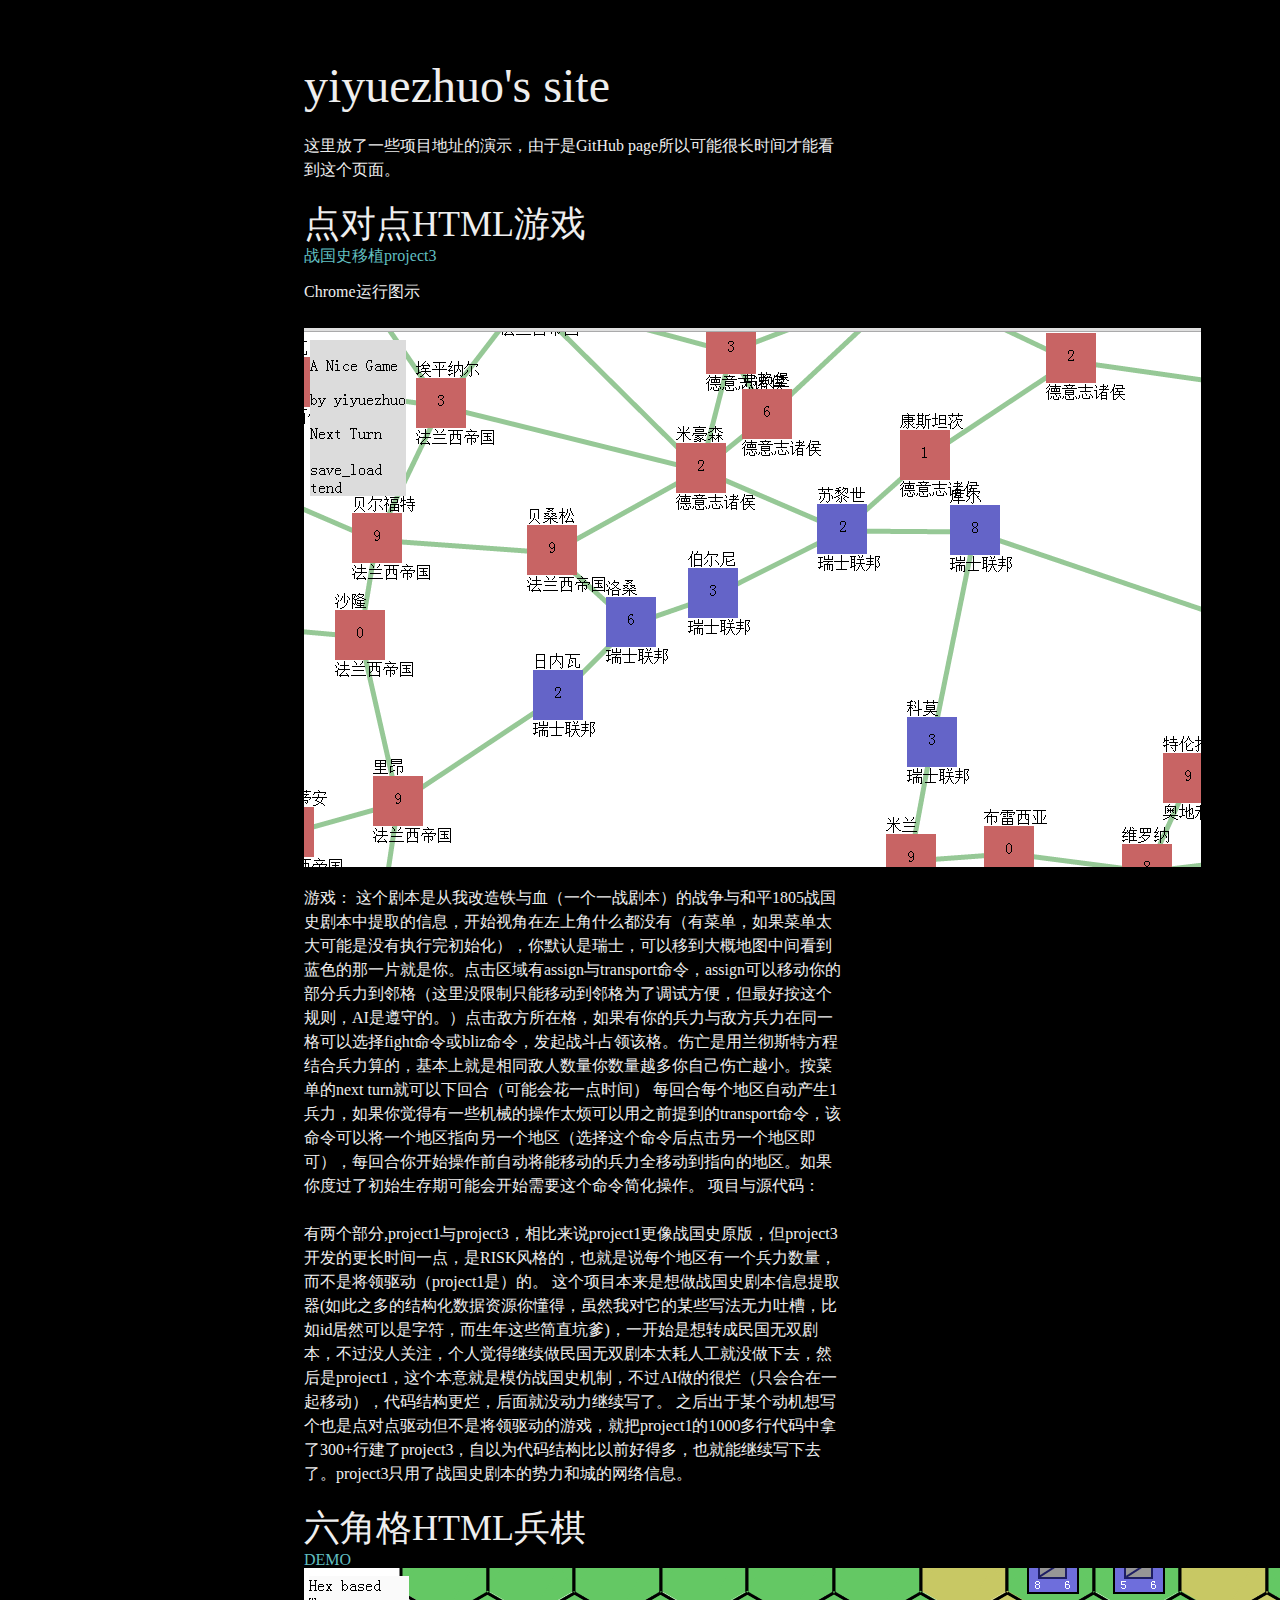
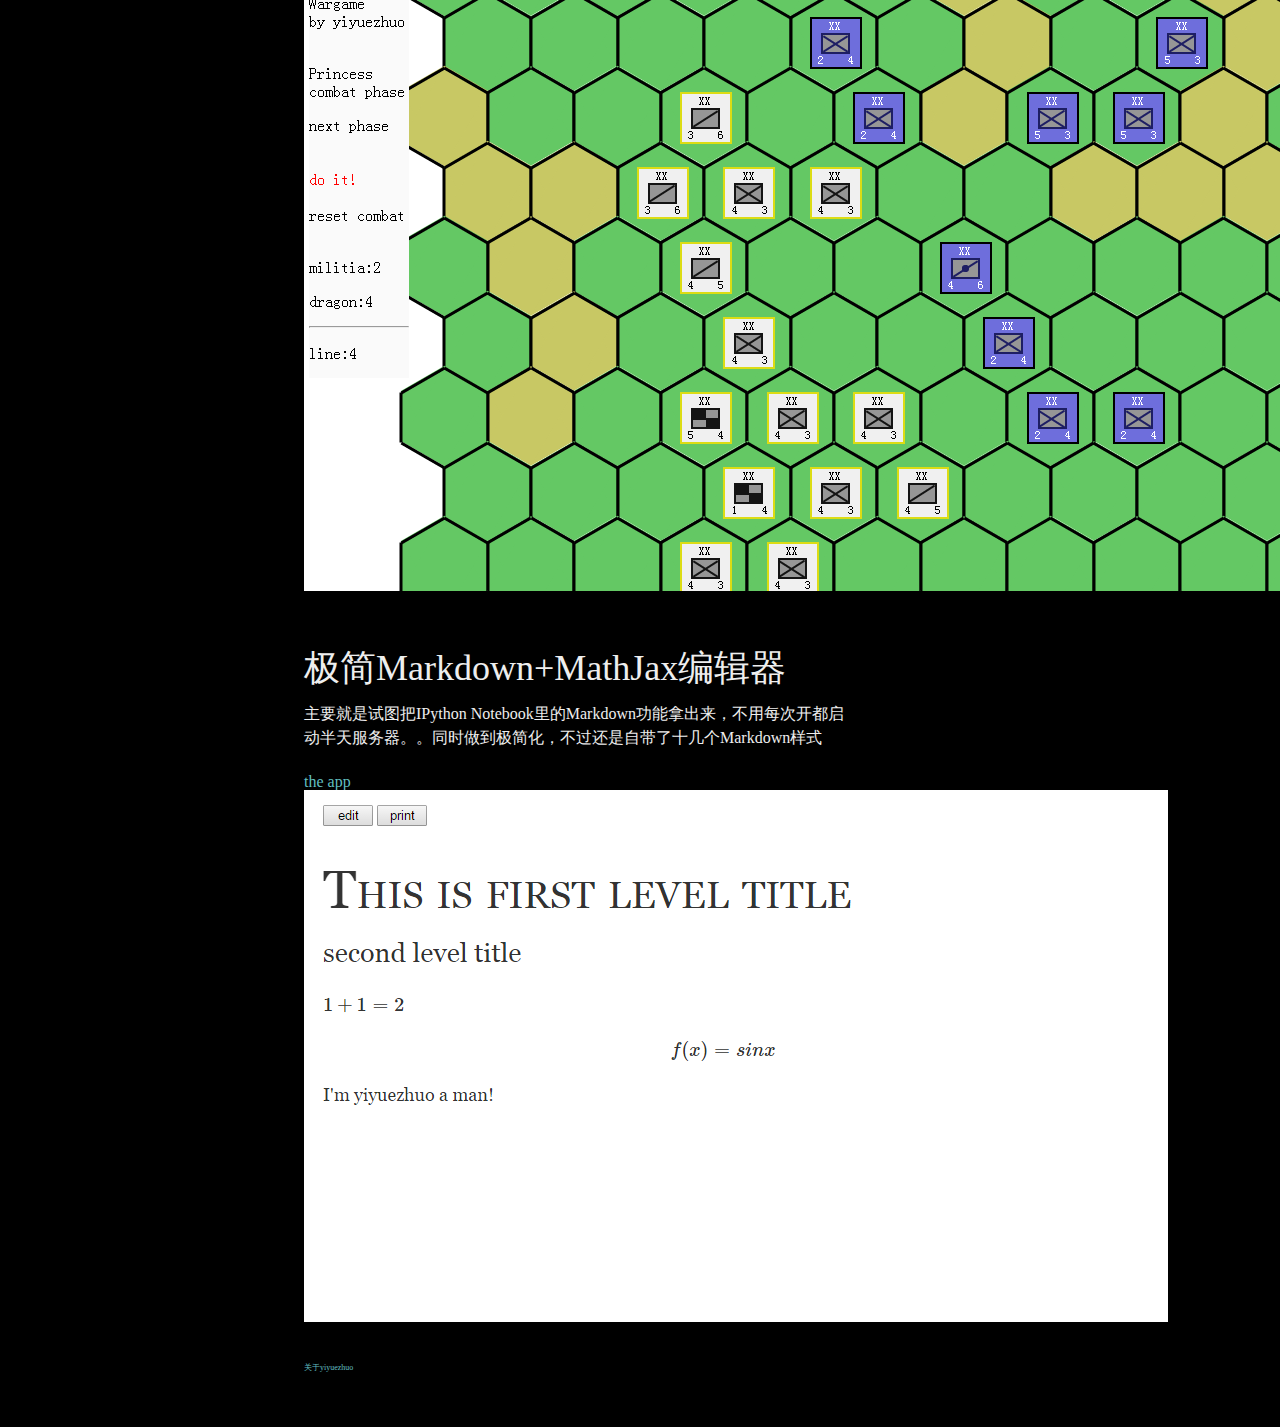
==== index.html @ 839149b2 "try rebuild" ====
<!DOCTYPE HTML>
<html>
<head>
<meta http-equiv="Content-Type" content="text/html;charset=UTF-8"></head>
<link type="text/css" rel="stylesheet" href="static/test.css">
<body>
<h1> yiyuezhuo's site </h1>

<p> 这里放了一些项目地址的演示，由于是GitHub page所以可能很长时间才能看到这个页面。 </p>
<h2>点对点HTML游戏</h2>
<a href="games/sengokushi/project3/laucher.html"> 战国史移植project3 </a>
<p>Chrome运行图示</p>
<img src="static/p1.png">
<p>
游戏：
这个剧本是从我改造铁与血（一个一战剧本）的战争与和平1805战国史剧本中提取的信息，开始视角在左上角什么都没有（有菜单，如果菜单太大可能是没有执行完初始化），你默认是瑞士，可以移到大概地图中间看到蓝色的那一片就是你。点击区域有assign与transport命令，assign可以移动你的部分兵力到邻格（这里没限制只能移动到邻格为了调试方便，但最好按这个规则，AI是遵守的。）点击敌方所在格，如果有你的兵力与敌方兵力在同一格可以选择fight命令或bliz命令，发起战斗占领该格。伤亡是用兰彻斯特方程结合兵力算的，基本上就是相同敌人数量你数量越多你自己伤亡越小。按菜单的next turn就可以下回合（可能会花一点时间）
每回合每个地区自动产生1兵力，如果你觉得有一些机械的操作太烦可以用之前提到的transport命令，该命令可以将一个地区指向另一个地区（选择这个命令后点击另一个地区即可），每回合你开始操作前自动将能移动的兵力全移动到指向的地区。如果你度过了初始生存期可能会开始需要这个命令简化操作。
项目与源代码：
</p>
<p>
有两个部分,project1与project3，相比来说project1更像战国史原版，但project3开发的更长时间一点，是RISK风格的，也就是说每个地区有一个兵力数量，而不是将领驱动（project1是）的。
这个项目本来是想做战国史剧本信息提取器(如此之多的结构化数据资源你懂得，虽然我对它的某些写法无力吐槽，比如id居然可以是字符，而生年这些简直坑爹)，一开始是想转成民国无双剧本，不过没人关注，个人觉得继续做民国无双剧本太耗人工就没做下去，然后是project1，这个本意就是模仿战国史机制，不过AI做的很烂（只会合在一起移动），代码结构更烂，后面就没动力继续写了。
之后出于某个动机想写个也是点对点驱动但不是将领驱动的游戏，就把project1的1000多行代码中拿了300+行建了project3，自以为代码结构比以前好得多，也就能继续写下去了。project3只用了战国史剧本的势力和城的网络信息。

</p>
<h2>六角格HTML兵棋</h2>
<a href="games/project4/index.html">DEMO</a><br>
<img src="static/preview.png"><br><br><br>
<h2> 极简Markdown+MathJax编辑器 </h2>
<p>主要就是试图把IPython Notebook里的Markdown功能拿出来，不用每次开都启动半天服务器。。同时做到极简化，不过还是自带了十几个Markdown样式</p>
<a href="app/mini_markdown/index.html">the app</a><br>
<img src="static/p4.png"><br><br><br>
<!-- <p style="font-size:50%">奇怪GitHub page没有更新吗</p> -->
<a href="blog/index.html" style="font-size:50%">关于yiyuezhuo</a>
<p></p>

</body>
</html>
---- static/test.css ----
body{
    background: #000;
    font-family: Georgia, Palatino, serif;
    color: #EEE;
    line-height: 1;
    padding: 30px;
    margin:auto;
    max-width:42em;
}
h1, h2, h3, h4 {
    font-weight: 400;
}
h1, h2, h3, h4, h5, p {
    margin-bottom: 24px;
    padding: 0;
}
h1 {
    font-size: 48px;
}
h2 {
    font-size: 36px;
    margin: 24px 0 6px;
}
h3 {
    font-size: 24px;
}
h4 {
    font-size: 21px;
}
h5 {
    font-size: 18px;
}
a {
    color: #61BFC1;
    margin: 0;
    padding: 0;
    text-decoration: none;
    vertical-align: baseline;
}
a:hover {
    text-decoration: underline;
}
a:visited {
    color: #466B6C;
}
ul, ol {
    padding: 0;
    margin: 0;
}
li {
    line-height: 24px;
}
li ul, li ul {
    margin-left: 24px;
}
p, ul, ol {
    font-size: 16px;
    line-height: 24px;
    max-width: 540px;
}
pre {
    padding: 0px 24px;
    max-width: 800px;
    white-space: pre-wrap;
}
code {
    font-family: Consolas, Monaco, Andale Mono, monospace;
    line-height: 1.5;
    font-size: 13px;
}
aside {
    display: block;
    float: right;
    width: 390px;
}
blockquote {
    border-left:.5em solid #eee;
    padding: 0 2em;
    margin-left:0;
    max-width: 476px;
}
blockquote  cite {
    font-size:14px;
    line-height:20px;
    color:#bfbfbf;
}
blockquote cite:before {
    content: '\2014 \00A0';
}

blockquote p {  
    color: #666;
    max-width: 460px;
}
hr {
    width: 540px;
    text-align: left;
    margin: 0 auto 0 0;
    color: #999;
}

/* Code below this line is copyright Twitter Inc. */

button,
input,
select,
textarea {
  font-size: 100%;
  margin: 0;
  vertical-align: baseline;
  *vertical-align: middle;
}
button, input {
  line-height: normal;
  *overflow: visible;
}
button::-moz-focus-inner, input::-moz-focus-inner {
  border: 0;
  padding: 0;
}
button,
input[type="button"],
input[type="reset"],
input[type="submit"] {
  cursor: pointer;
  -webkit-appearance: button;
}
input[type=checkbox], input[type=radio] {
  cursor: pointer;
}
/* override default chrome & firefox settings */
input:not([type="image"]), textarea {
  -webkit-box-sizing: content-box;
  -moz-box-sizing: content-box;
  box-sizing: content-box;
}

input[type="search"] {
  -webkit-appearance: textfield;
  -webkit-box-sizing: content-box;
  -moz-box-sizing: content-box;
  box-sizing: content-box;
}
input[type="search"]::-webkit-search-decoration {
  -webkit-appearance: none;
}
label,
input,
select,
textarea {
  font-family: "Helvetica Neue", Helvetica, Arial, sans-serif;
  font-size: 13px;
  font-weight: normal;
  line-height: normal;
  margin-bottom: 18px;
}
input[type=checkbox], input[type=radio] {
  cursor: pointer;
  margin-bottom: 0;
}
input[type=text],
input[type=password],
textarea,
select {
  display: inline-block;
  width: 210px;
  padding: 4px;
  font-size: 13px;
  font-weight: normal;
  line-height: 18px;
  height: 18px;
  color: #808080;
  border: 1px solid #ccc;
  -webkit-border-radius: 3px;
  -moz-border-radius: 3px;
  border-radius: 3px;
}
select, input[type=file] {
  height: 27px;
  line-height: 27px;
}
textarea {
  height: auto;
}

/* grey out placeholders */
:-moz-placeholder {
  color: #bfbfbf;
}
::-webkit-input-placeholder {
  color: #bfbfbf;
}

input[type=text],
input[type=password],
select,
textarea {
  -webkit-transition: border linear 0.2s, box-shadow linear 0.2s;
  -moz-transition: border linear 0.2s, box-shadow linear 0.2s;
  transition: border linear 0.2s, box-shadow linear 0.2s;
  -webkit-box-shadow: inset 0 1px 3px rgba(0, 0, 0, 0.1);
  -moz-box-shadow: inset 0 1px 3px rgba(0, 0, 0, 0.1);
  box-shadow: inset 0 1px 3px rgba(0, 0, 0, 0.1);
}
input[type=text]:focus, input[type=password]:focus, textarea:focus {
  outline: none;
  border-color: rgba(82, 168, 236, 0.8);
  -webkit-box-shadow: inset 0 1px 3px rgba(0, 0, 0, 0.1), 0 0 8px rgba(82, 168, 236, 0.6);
  -moz-box-shadow: inset 0 1px 3px rgba(0, 0, 0, 0.1), 0 0 8px rgba(82, 168, 236, 0.6);
  box-shadow: inset 0 1px 3px rgba(0, 0, 0, 0.1), 0 0 8px rgba(82, 168, 236, 0.6);
}

/* buttons */
button {
  display: inline-block;
  padding: 4px 14px;
  font-family: "Helvetica Neue", Helvetica, Arial, sans-serif;
  font-size: 13px;
  line-height: 18px;
  -webkit-border-radius: 4px;
  -moz-border-radius: 4px;
  border-radius: 4px;
  -webkit-box-shadow: inset 0 1px 0 rgba(255, 255, 255, 0.2), 0 1px 2px rgba(0, 0, 0, 0.05);
  -moz-box-shadow: inset 0 1px 0 rgba(255, 255, 255, 0.2), 0 1px 2px rgba(0, 0, 0, 0.05);
  box-shadow: inset 0 1px 0 rgba(255, 255, 255, 0.2), 0 1px 2px rgba(0, 0, 0, 0.05);
  background-color: #0064cd;
  background-repeat: repeat-x;
  background-image: -khtml-gradient(linear, left top, left bottom, from(#049cdb), to(#0064cd));
  background-image: -moz-linear-gradient(top, #049cdb, #0064cd);
  background-image: -ms-linear-gradient(top, #049cdb, #0064cd);
  background-image: -webkit-gradient(linear, left top, left bottom, color-stop(0%, #049cdb), color-stop(100%, #0064cd));
  background-image: -webkit-linear-gradient(top, #049cdb, #0064cd);
  background-image: -o-linear-gradient(top, #049cdb, #0064cd);
  background-image: linear-gradient(top, #049cdb, #0064cd);
  color: #fff;
  text-shadow: 0 -1px 0 rgba(0, 0, 0, 0.25);
  border: 1px solid #004b9a;
  border-bottom-color: #003f81;
  -webkit-transition: 0.1s linear all;
  -moz-transition: 0.1s linear all;
  transition: 0.1s linear all;
  border-color: #0064cd #0064cd #003f81;
  border-color: rgba(0, 0, 0, 0.1) rgba(0, 0, 0, 0.1) rgba(0, 0, 0, 0.25);
}
button:hover {
  color: #fff;
  background-position: 0 -15px;
  text-decoration: none;
}
button:active {
  -webkit-box-shadow: inset 0 3px 7px rgba(0, 0, 0, 0.15), 0 1px 2px rgba(0, 0, 0, 0.05);
  -moz-box-shadow: inset 0 3px 7px rgba(0, 0, 0, 0.15), 0 1px 2px rgba(0, 0, 0, 0.05);
  box-shadow: inset 0 3px 7px rgba(0, 0, 0, 0.15), 0 1px 2px rgba(0, 0, 0, 0.05);
}
button::-moz-focus-inner {
  padding: 0;
  border: 0;
}
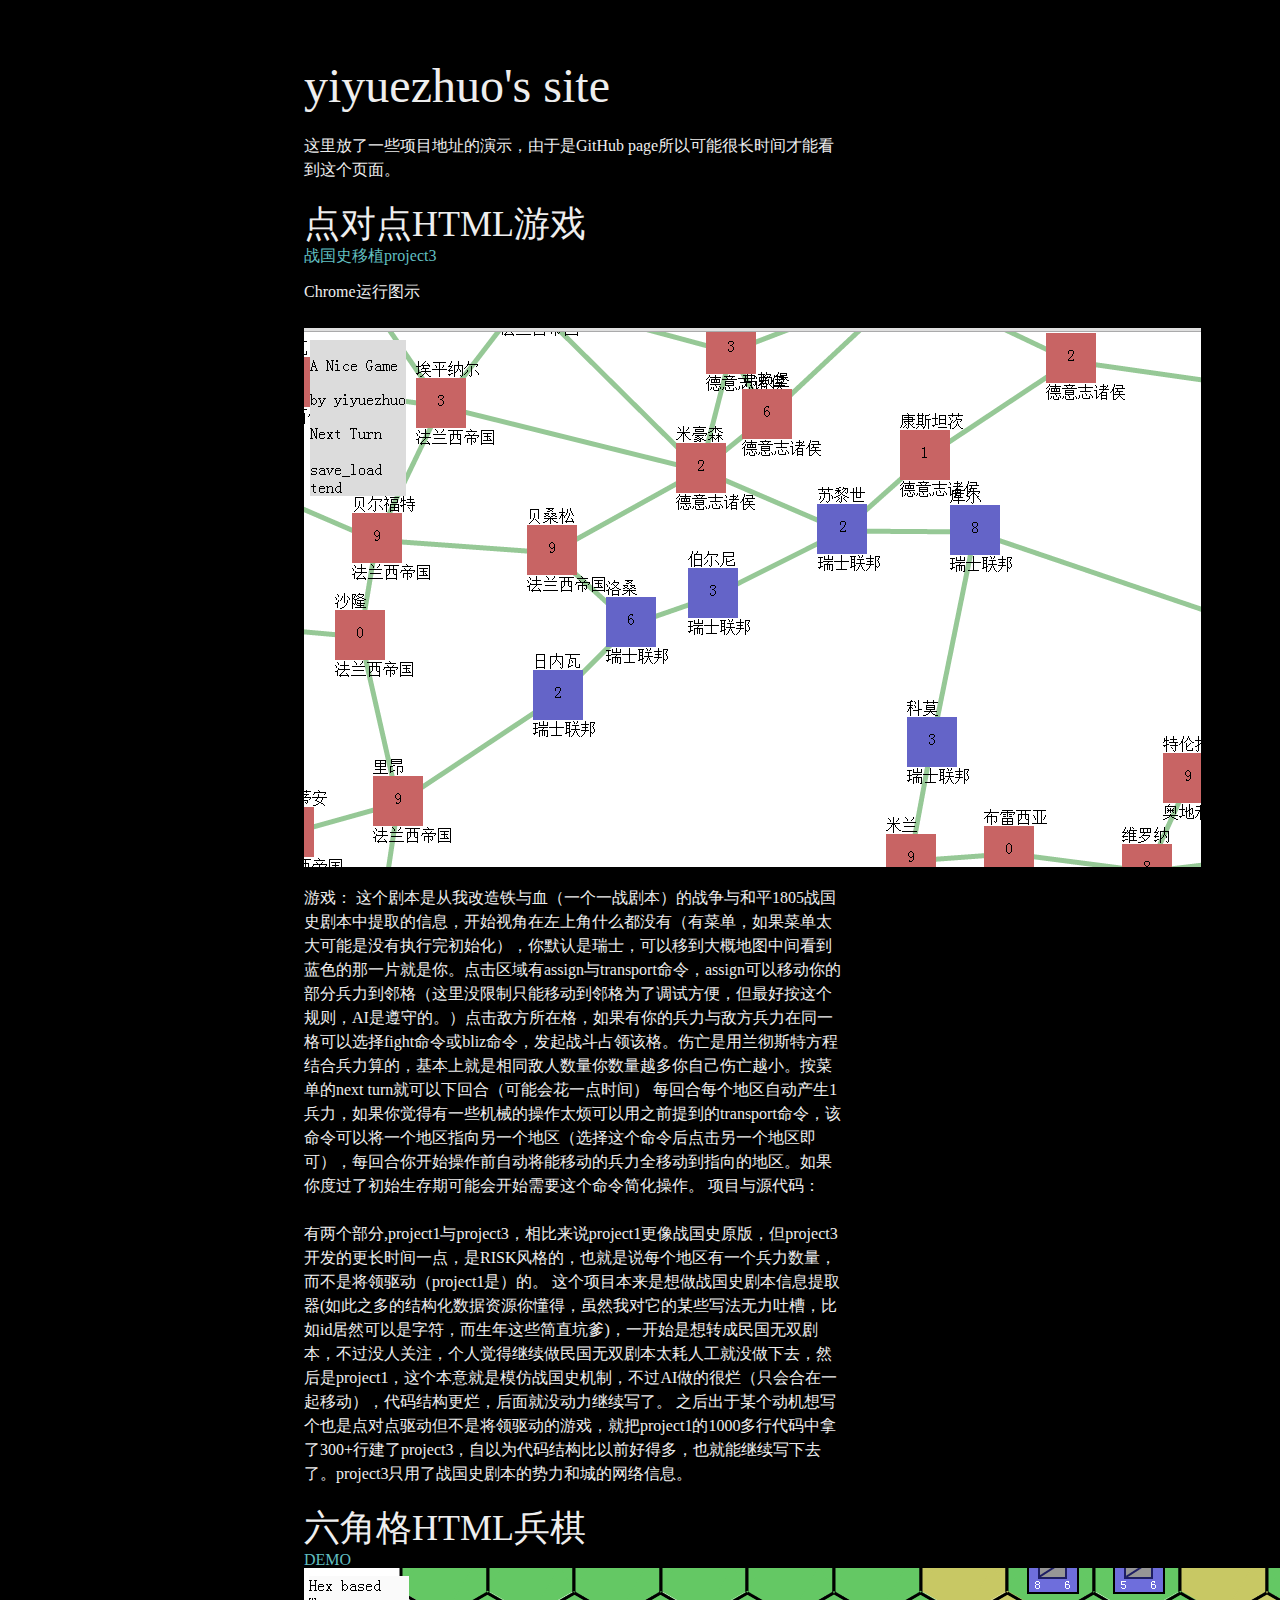
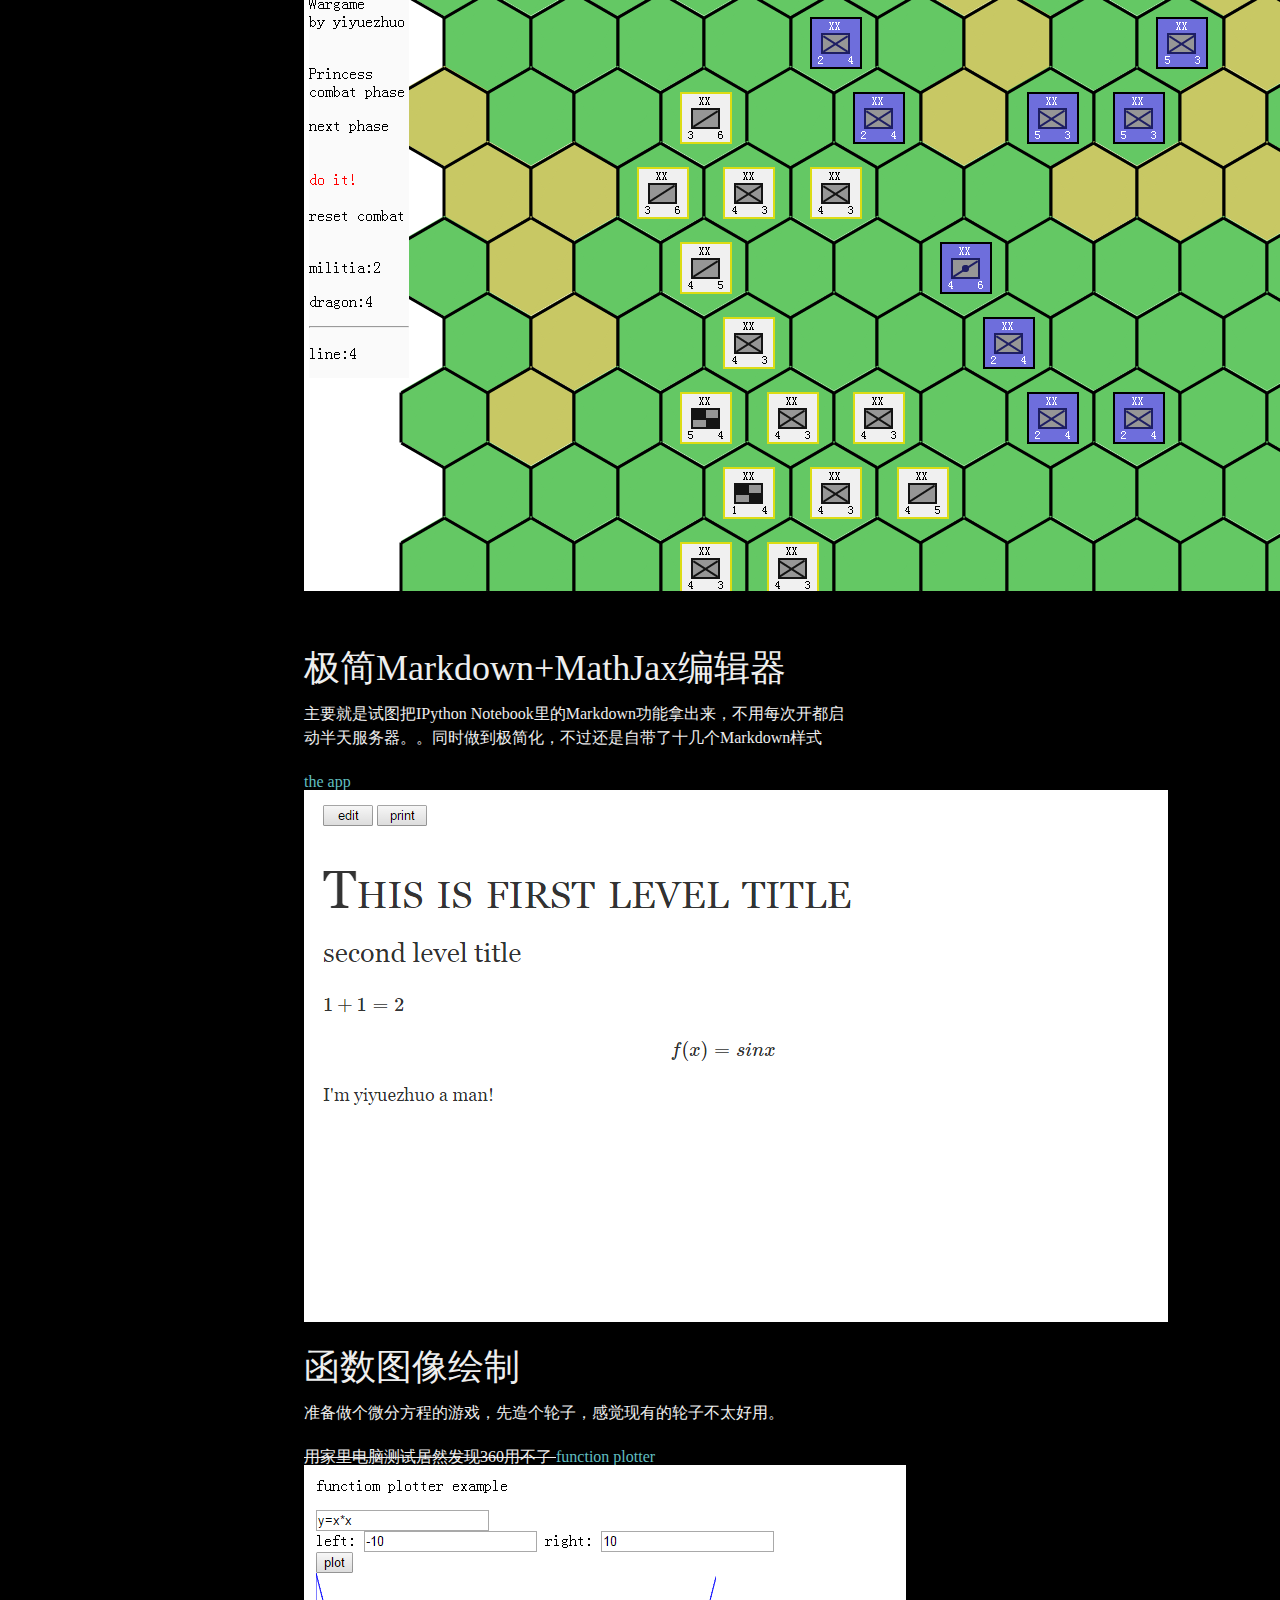
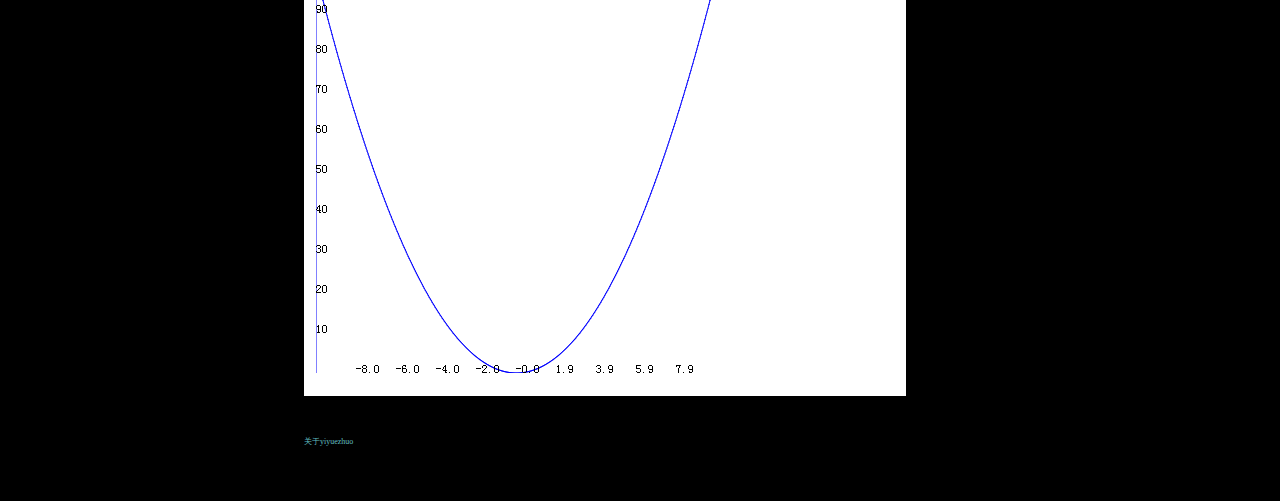
==== commit c041ee20: "add function plotter" ====
--- a/index.html
+++ b/index.html
@@ -29,7 +29,12 @@
 <h2> 极简Markdown+MathJax编辑器 </h2>
 <p>主要就是试图把IPython Notebook里的Markdown功能拿出来，不用每次开都启动半天服务器。。同时做到极简化，不过还是自带了十几个Markdown样式</p>
 <a href="app/mini_markdown/index.html">the app</a><br>
-<img src="static/p4.png"><br><br><br>
+<img src="static/p4.png"><br>
+<h2> 函数图像绘制</h2>
+<p>准备做个微分方程的游戏，先造个轮子，感觉现有的轮子不太好用。</p>
+<del> 用家里电脑测试居然发现360用不了 </del>
+<a href="app/function_plot/test.html">function plotter</a><br>
+<img src="static/p5.png"><br><br><br>
 <!-- <p style="font-size:50%">奇怪GitHub page没有更新吗</p> -->
 <a href="blog/index.html" style="font-size:50%">关于yiyuezhuo</a>
 <p></p>
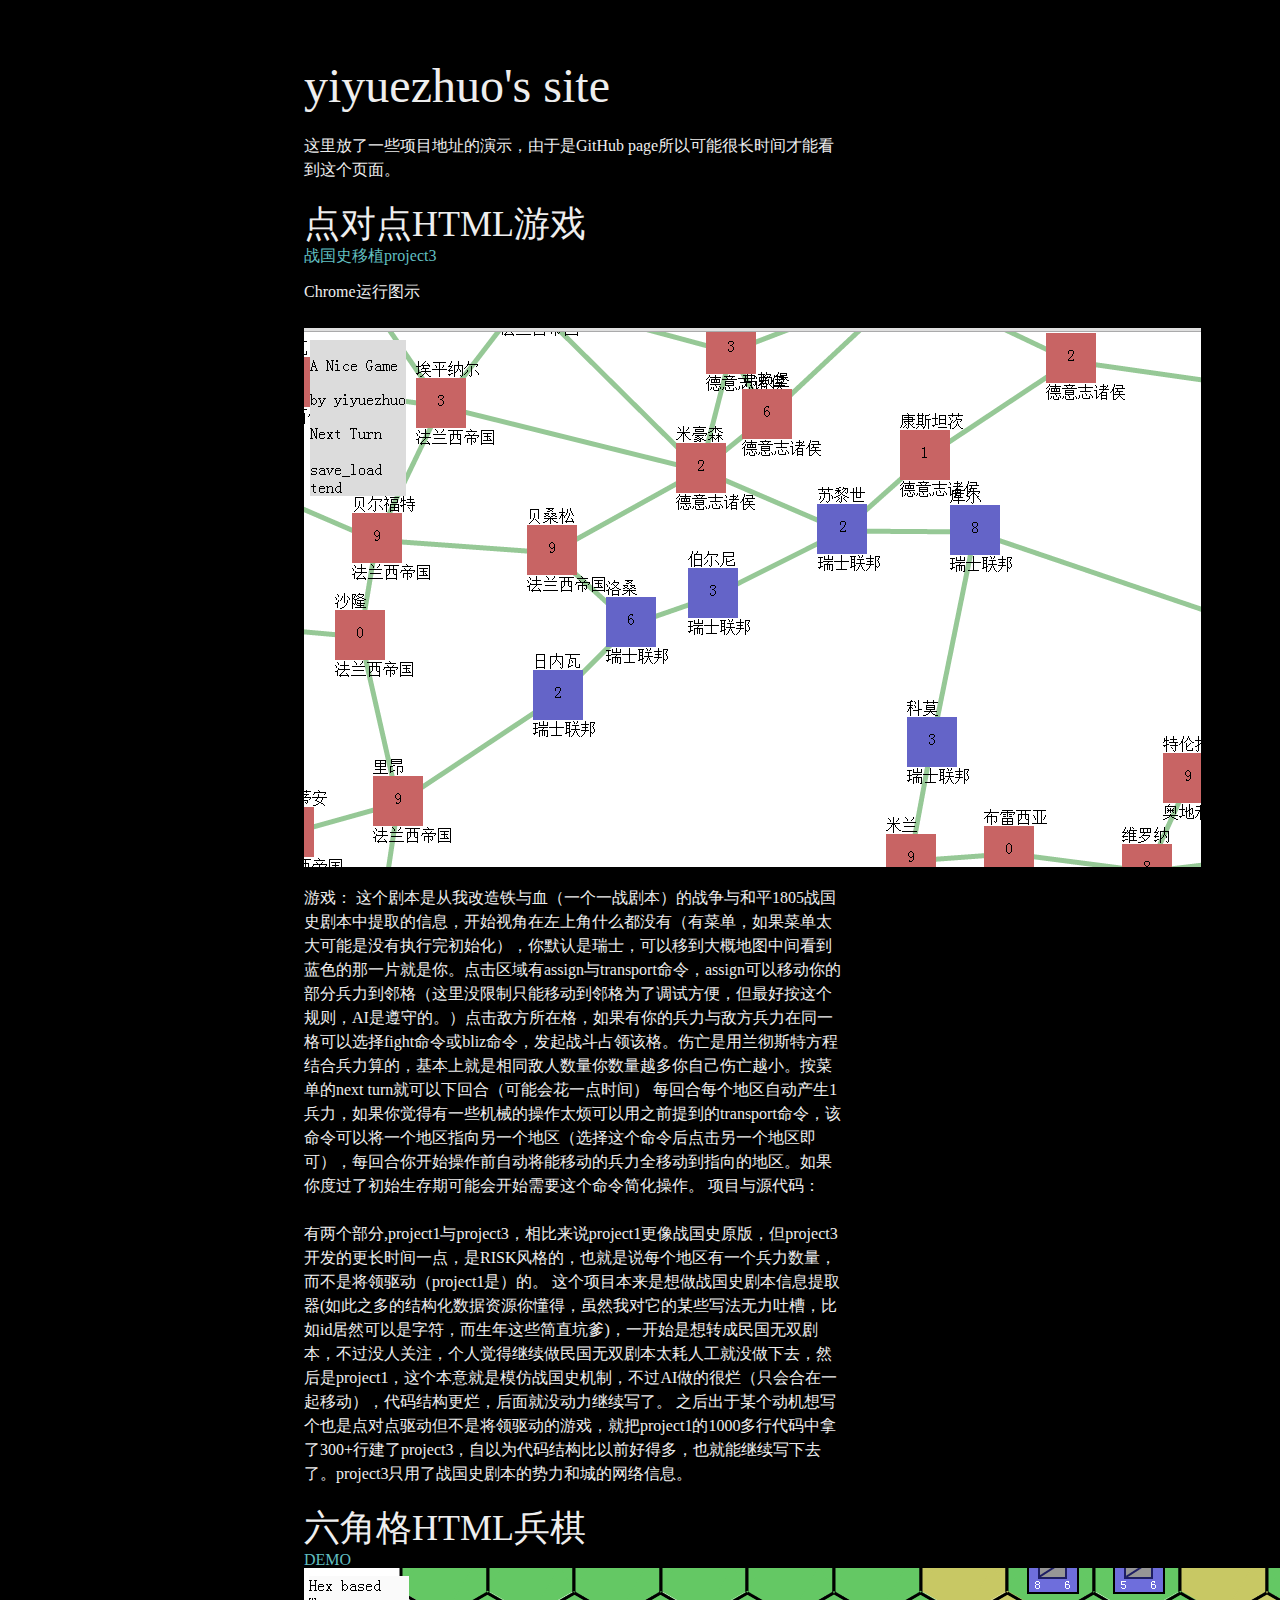
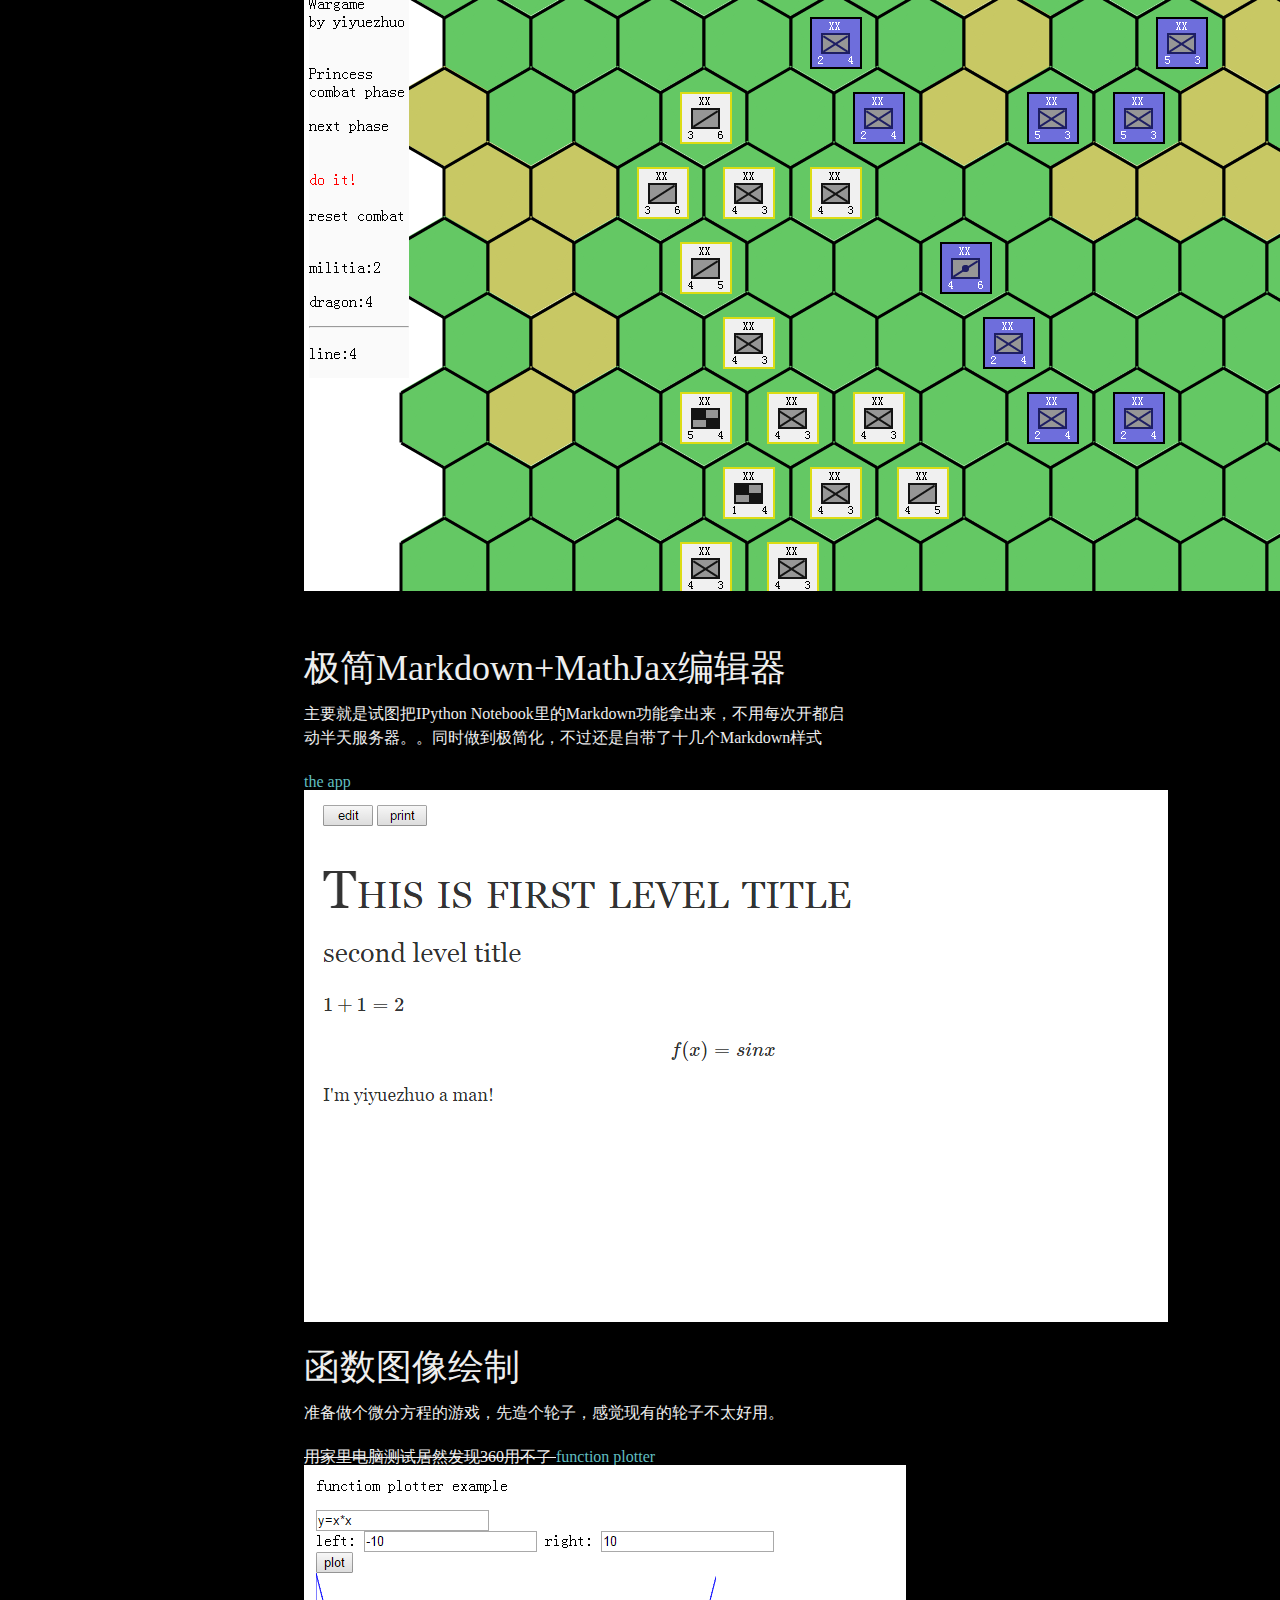
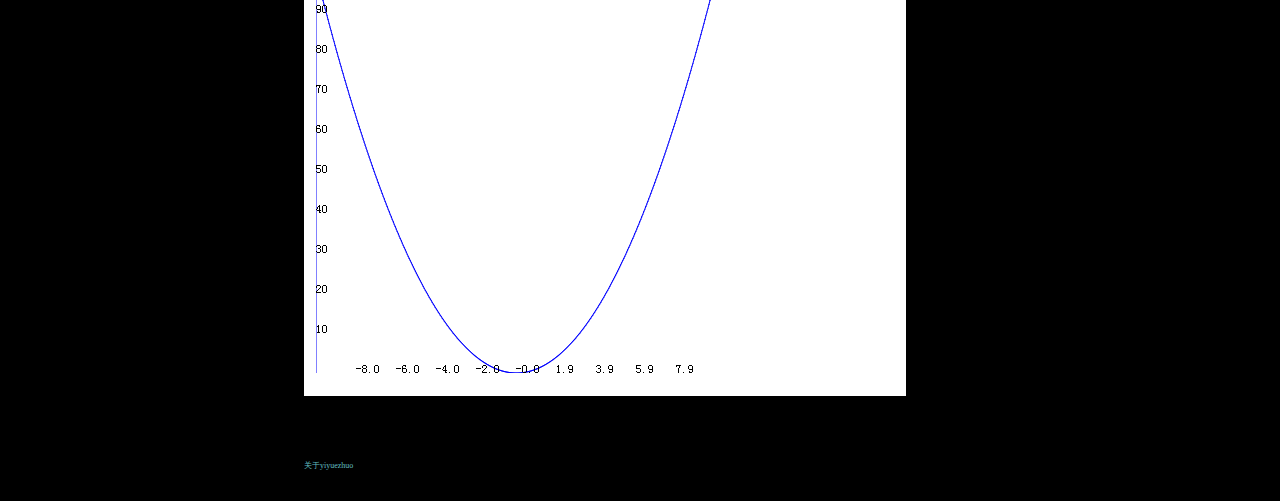
==== commit c82e60f8: "remove cache and reset css" ====
--- a/index.html
+++ b/index.html
@@ -4,6 +4,7 @@
 <meta http-equiv="Content-Type" content="text/html;charset=UTF-8"></head>
 <link type="text/css" rel="stylesheet" href="static/test.css">
 <body>
+<div id="content">
 <h1> yiyuezhuo's site </h1>
 
 <p> 这里放了一些项目地址的演示，由于是GitHub page所以可能很长时间才能看到这个页面。 </p>
@@ -36,8 +37,10 @@
 <a href="app/function_plot/test.html">function plotter</a><br>
 <img src="static/p5.png"><br><br><br>
 <!-- <p style="font-size:50%">奇怪GitHub page没有更新吗</p> -->
+<p></p>
+</div>
+<div id="footer">
 <a href="blog/index.html" style="font-size:50%">关于yiyuezhuo</a>
-<p></p>
-
+</div>
 </body>
 </html>
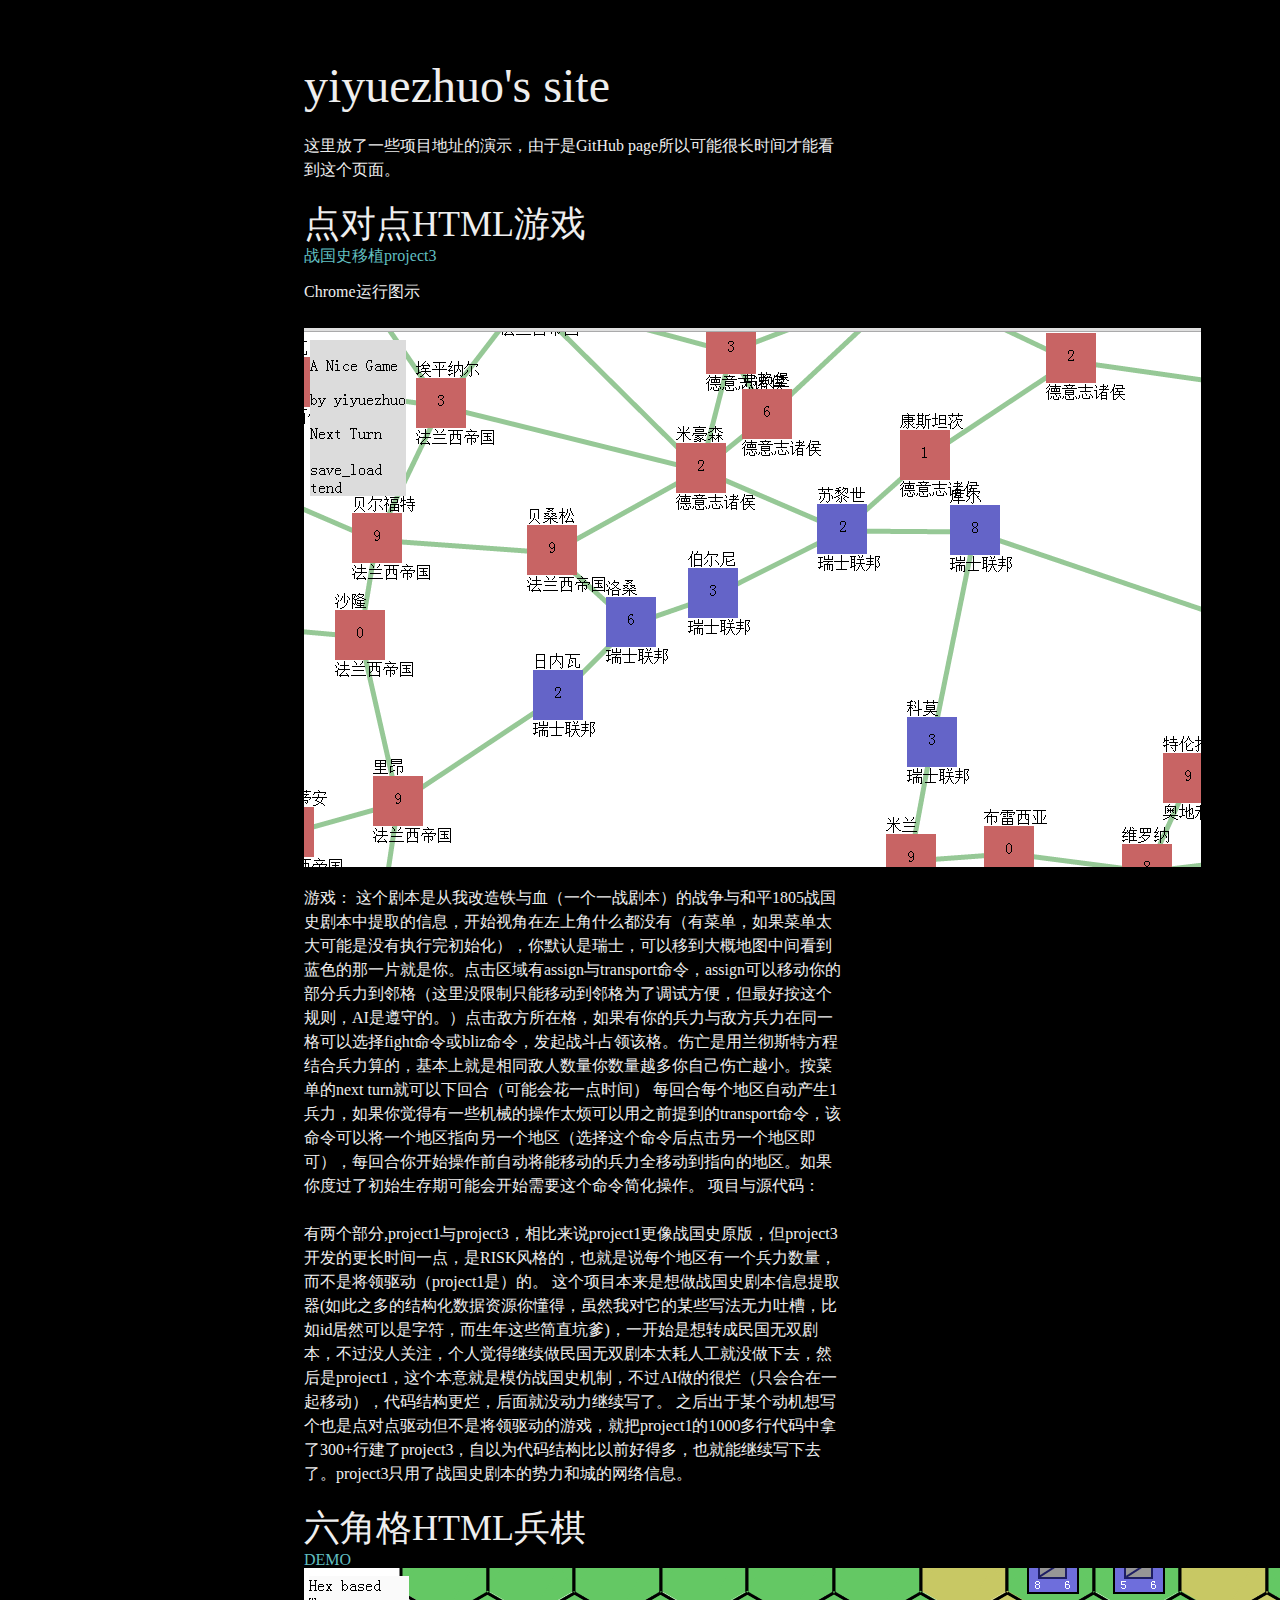
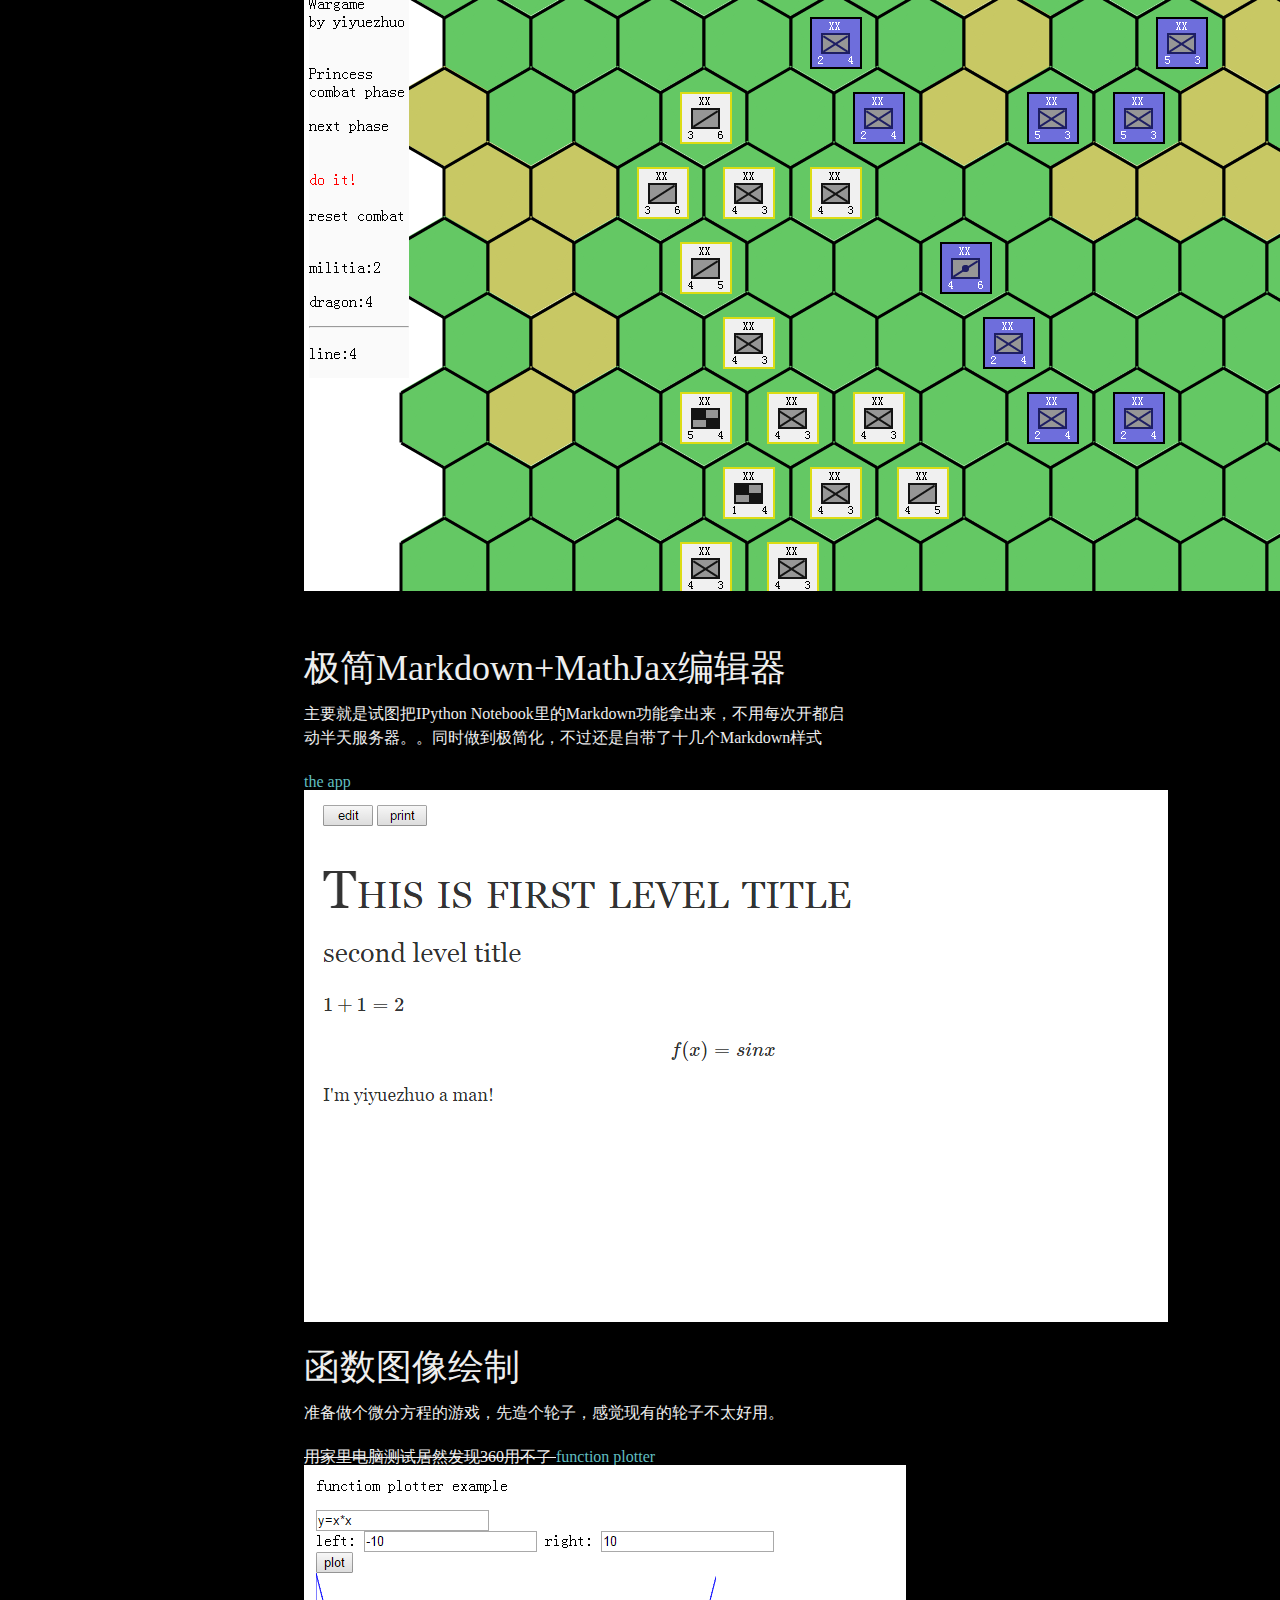
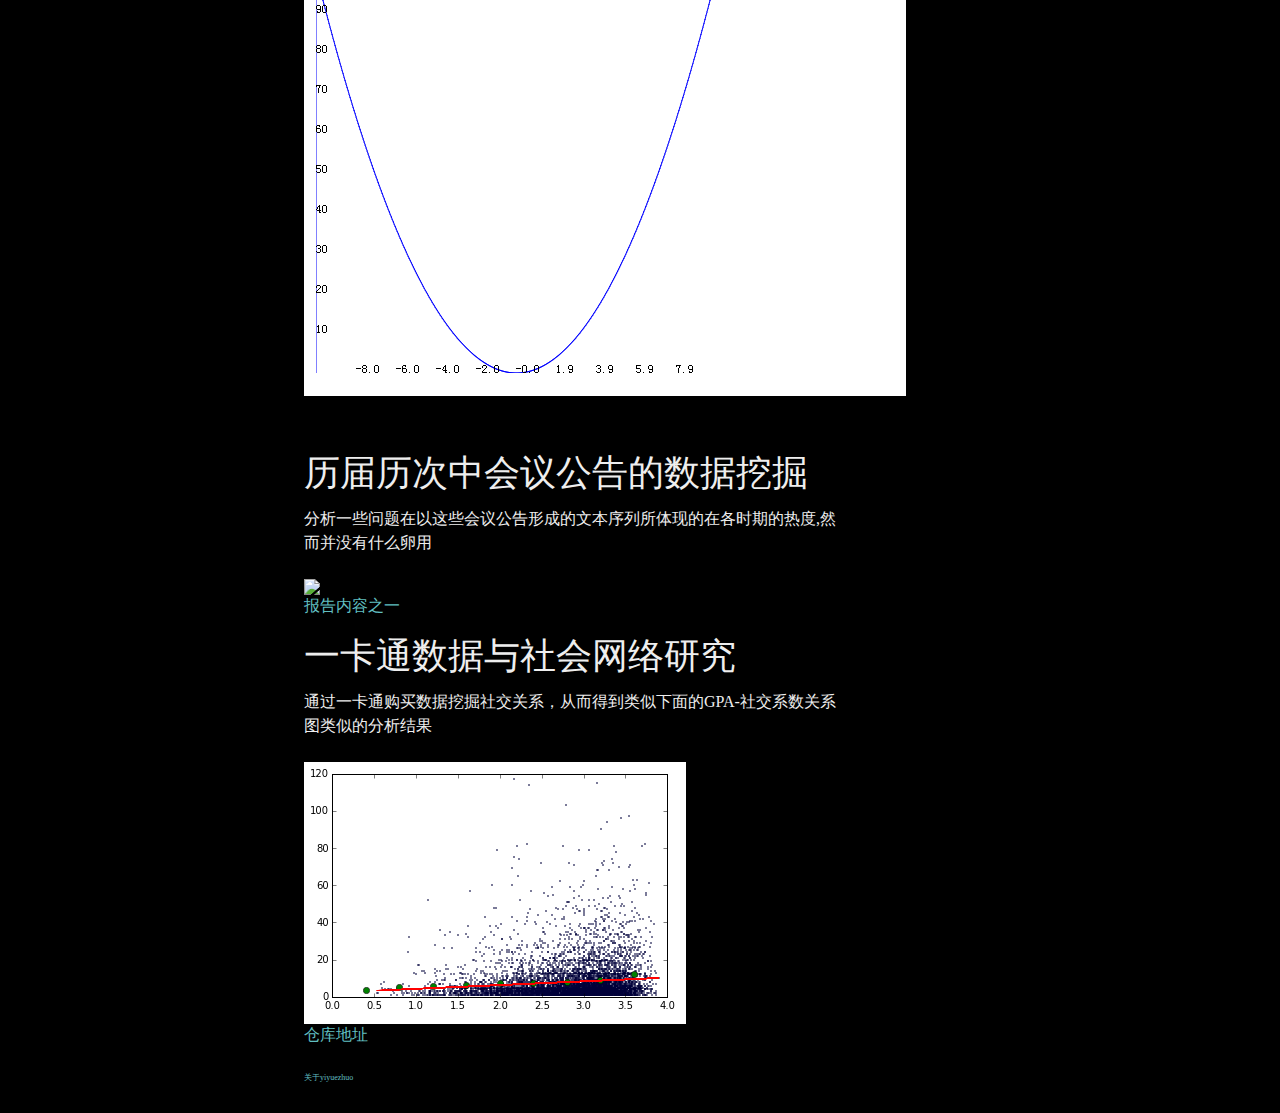
==== commit 92b6adcb: "add some research result" ====
--- a/index.html
+++ b/index.html
@@ -36,6 +36,14 @@
 <del> 用家里电脑测试居然发现360用不了 </del>
 <a href="app/function_plot/test.html">function plotter</a><br>
 <img src="static/p5.png"><br><br><br>
+<h2>历届历次中会议公告的数据挖掘</h2>
+<p> 分析一些问题在以这些会议公告形成的文本序列所体现的在各时期的热度,然而并没有什么卵用 </p>
+<img src="research/party-text-research/report_dir/14.png"><br>
+<a href="research/party-text-research/Report_temp.html">报告内容之一</a>
+<h2>一卡通数据与社会网络研究</h2>
+<p>通过一卡通购买数据挖掘社交关系，从而得到类似下面的GPA-社交系数关系图类似的分析结果</p>
+<img src="static/p6.png"><br>
+<a href="https://github.com/yiyuezhuo/SICNU_campus_card_data_mining">仓库地址</a>
 <!-- <p style="font-size:50%">奇怪GitHub page没有更新吗</p> -->
 <p></p>
 </div>
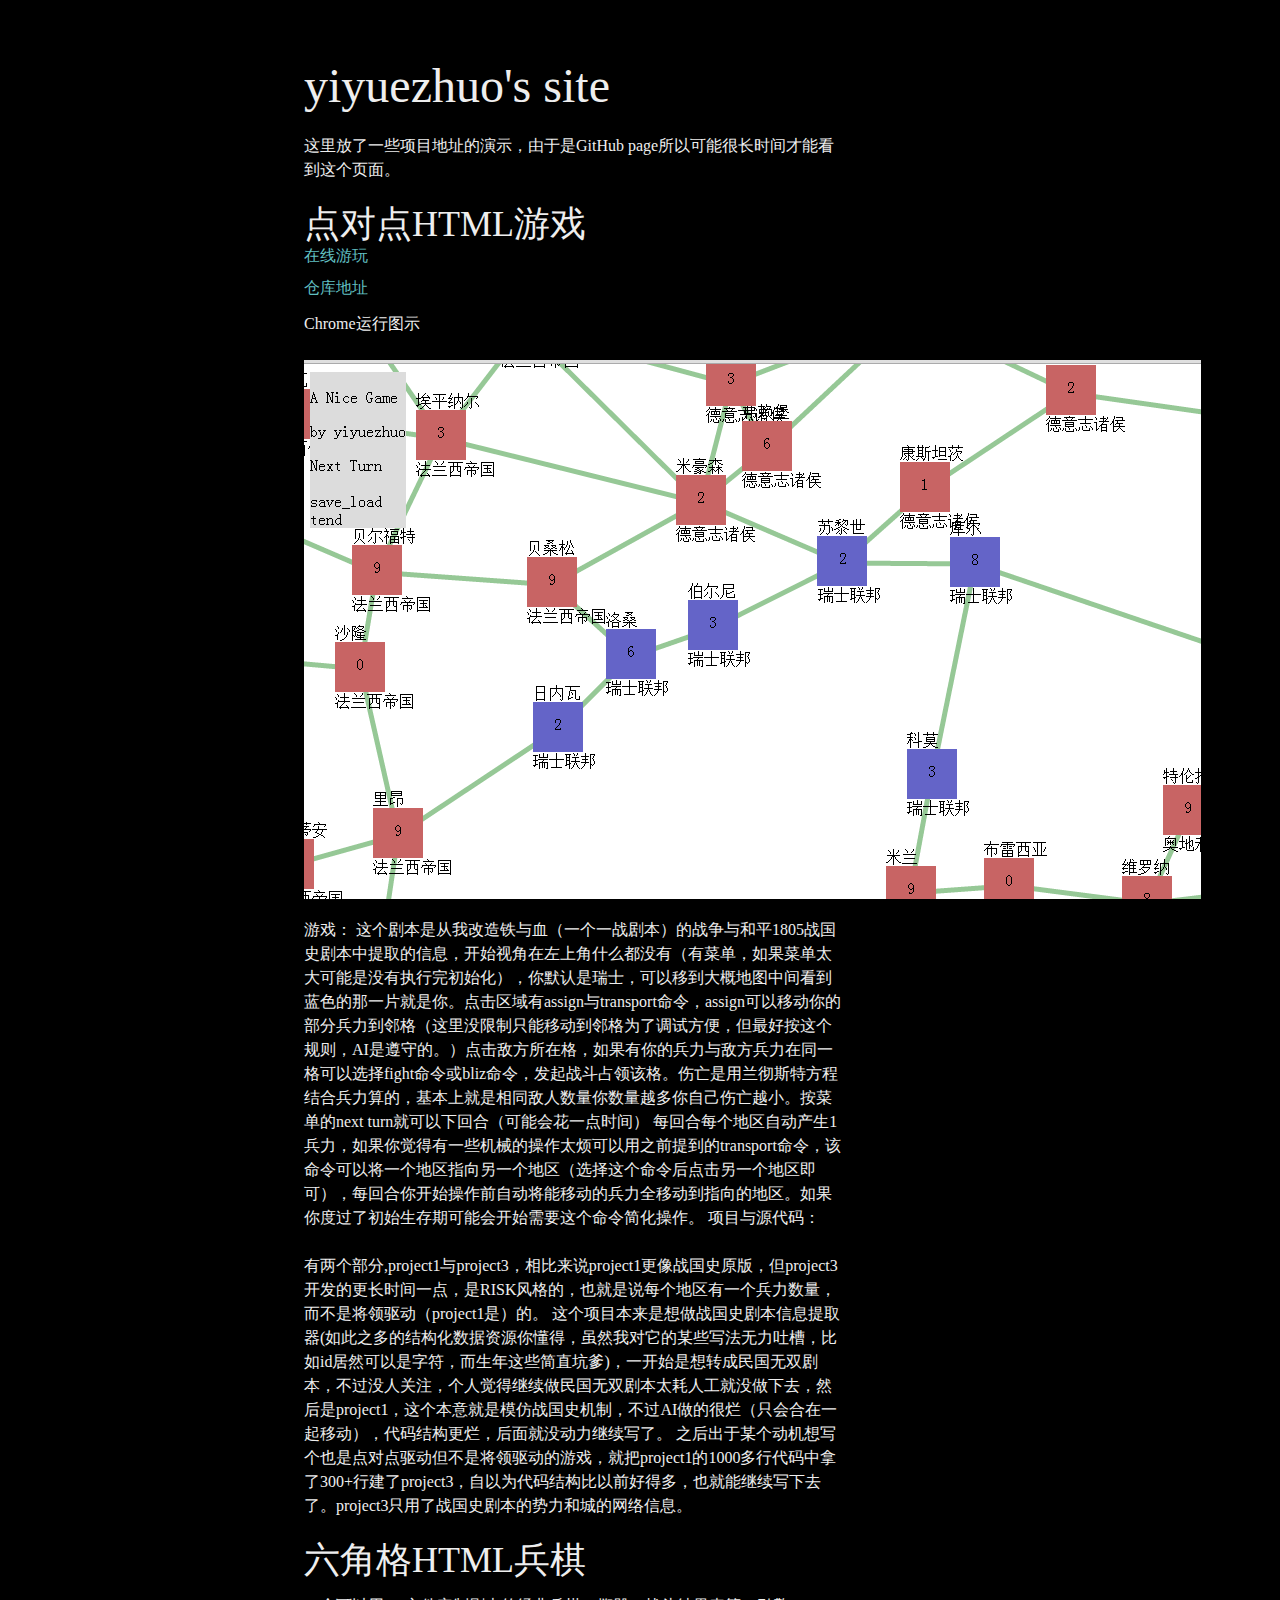
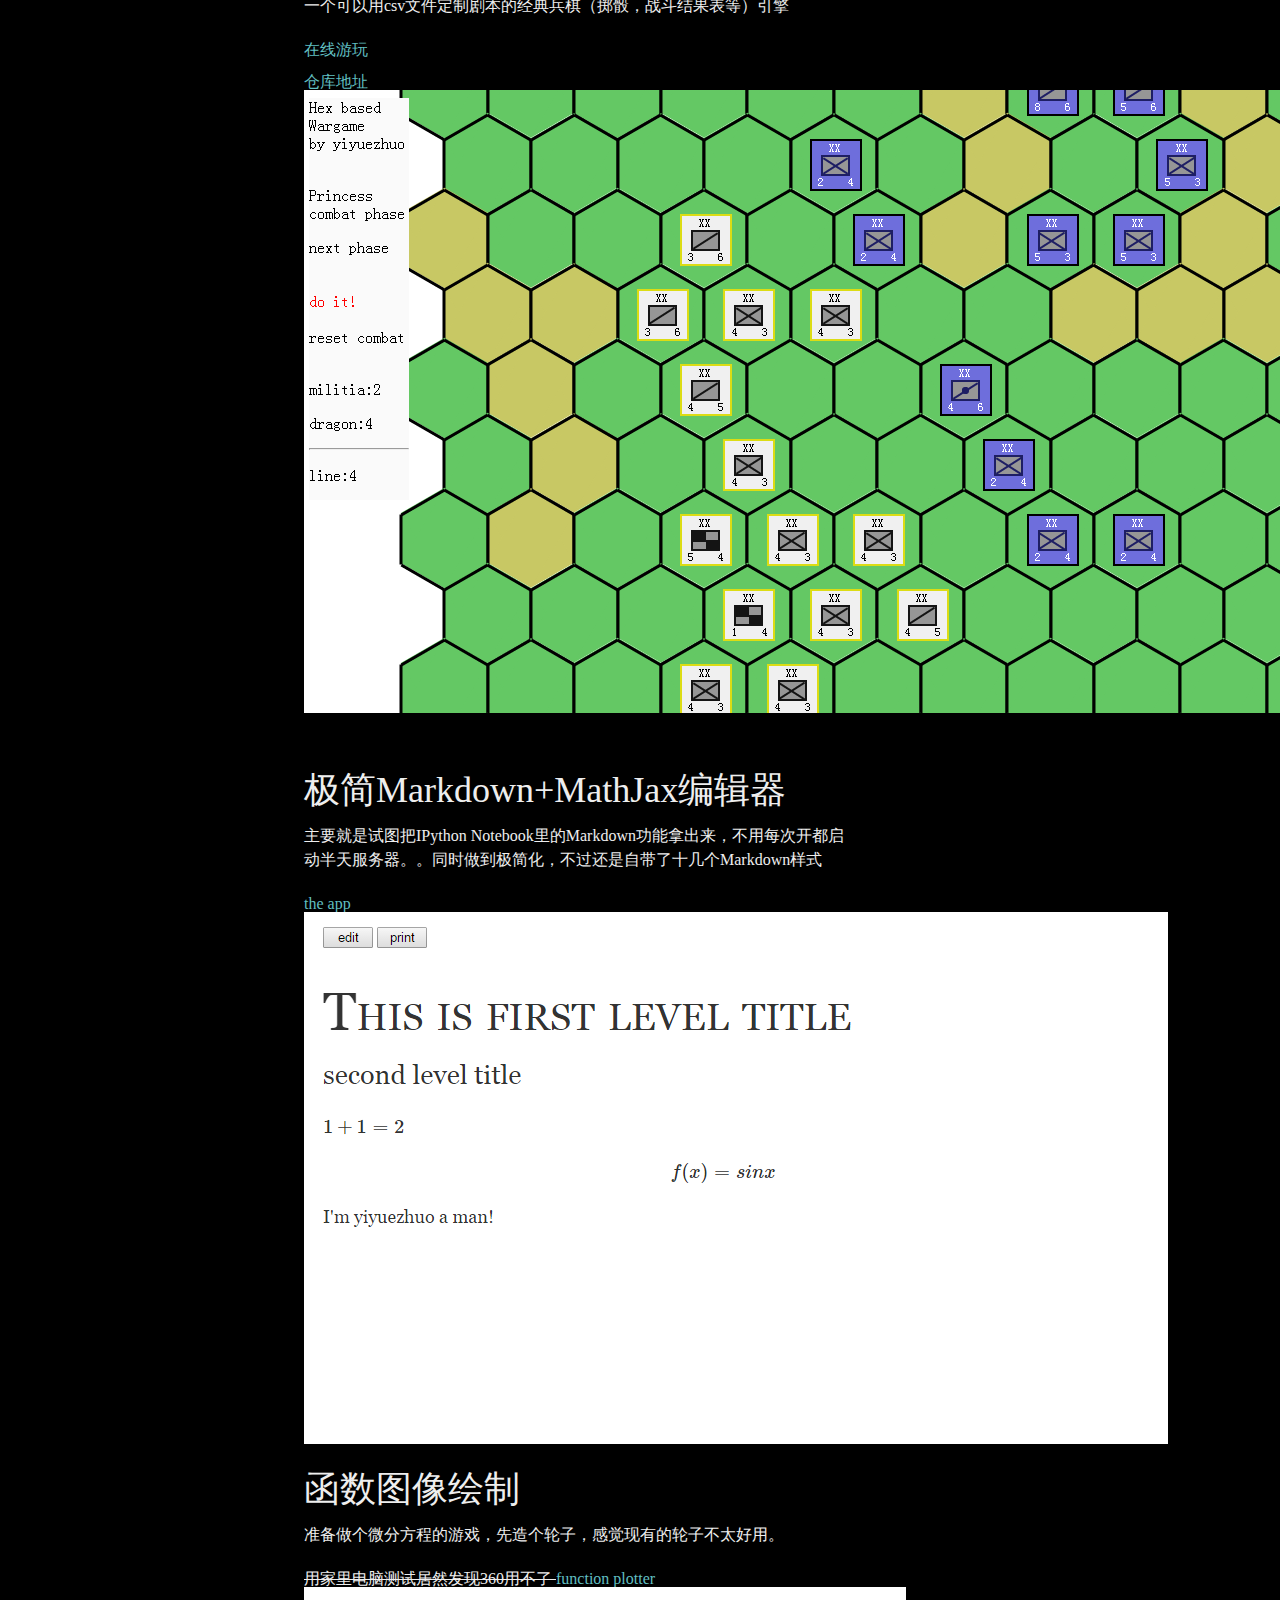
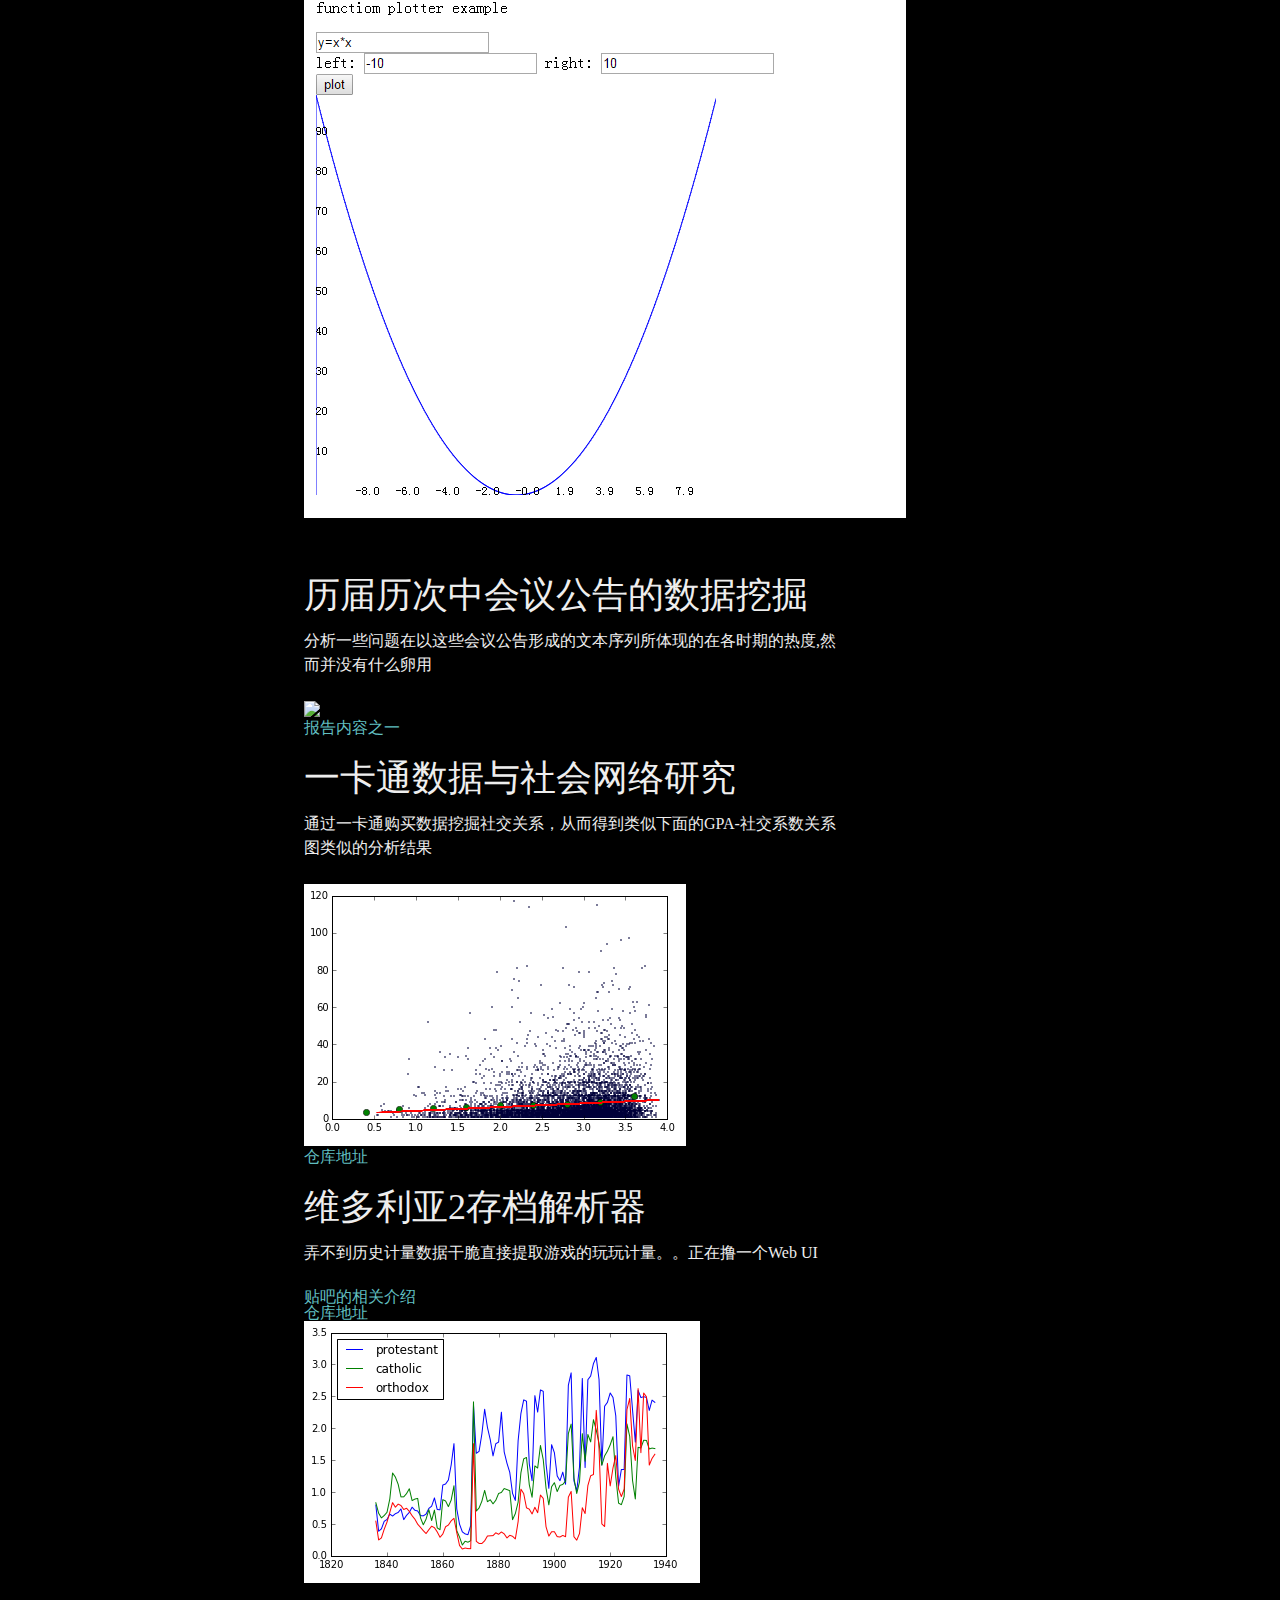
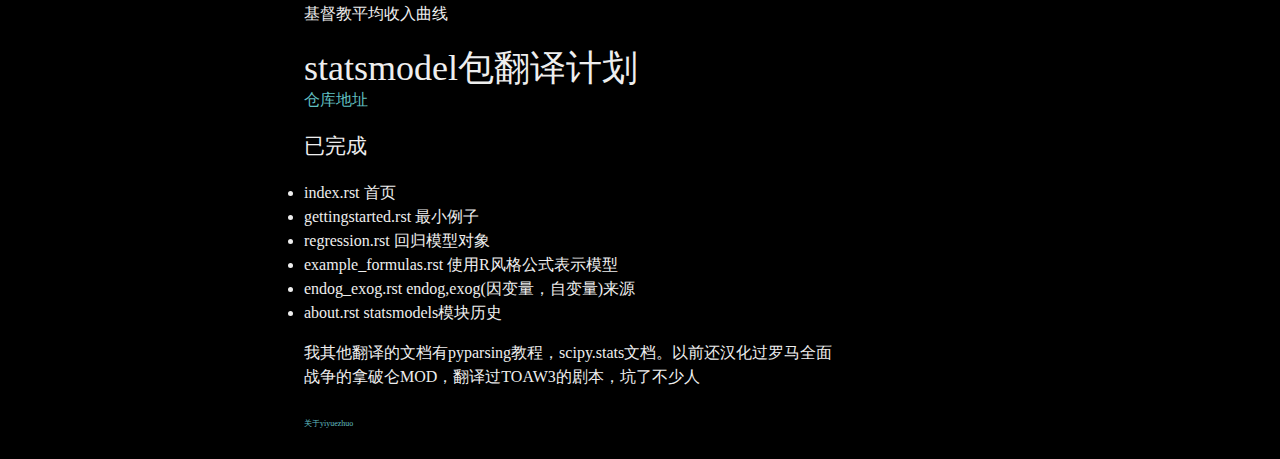
==== commit 1e755ee3: "add index.html content" ====
--- a/index.html
+++ b/index.html
@@ -9,7 +9,8 @@
 
 <p> 这里放了一些项目地址的演示，由于是GitHub page所以可能很长时间才能看到这个页面。 </p>
 <h2>点对点HTML游戏</h2>
-<a href="games/sengokushi/project3/laucher.html"> 战国史移植project3 </a>
+<a href="games/sengokushi/project3/launcher.html"> 在线游玩 </a><br><br>
+<a href="https://github.com/yiyuezhuo/sengokushi-port-javascript">仓库地址</a>
 <p>Chrome运行图示</p>
 <img src="static/p1.png">
 <p>
@@ -25,7 +26,9 @@
 
 </p>
 <h2>六角格HTML兵棋</h2>
-<a href="games/project4/index.html">DEMO</a><br>
+<p>一个可以用csv文件定制剧本的经典兵棋（掷骰，战斗结果表等）引擎</p>
+<a href="games/project4/index.html">在线游玩</a><br><br>
+<a href="https://github.com/yiyuezhuo/Hex-Wargame-JavaScript">仓库地址</a><br>
 <img src="static/preview.png"><br><br><br>
 <h2> 极简Markdown+MathJax编辑器 </h2>
 <p>主要就是试图把IPython Notebook里的Markdown功能拿出来，不用每次开都启动半天服务器。。同时做到极简化，不过还是自带了十几个Markdown样式</p>
@@ -43,9 +46,29 @@
 <h2>一卡通数据与社会网络研究</h2>
 <p>通过一卡通购买数据挖掘社交关系，从而得到类似下面的GPA-社交系数关系图类似的分析结果</p>
 <img src="static/p6.png"><br>
-<a href="https://github.com/yiyuezhuo/SICNU_campus_card_data_mining">仓库地址</a>
+<a href="https://github.com/yiyuezhuo/SICNU_campus_card_data_mining">仓库地址</a><br>
 <!-- <p style="font-size:50%">奇怪GitHub page没有更新吗</p> -->
 <p></p>
+<h2>维多利亚2存档解析器</h2>
+<p>弄不到历史计量数据干脆直接提取游戏的玩玩计量。。正在撸一个Web UI</p>
+<a src="http://tieba.baidu.com/p/4329691535?pn=1">贴吧的相关介绍</a><br>
+<a src="https://github.com/yiyuezhuo/Victoria-II-save-file-parser">仓库地址</a><br>
+<img src="static/p7.jpg"><br>
+<p>基督教平均收入曲线</p>
+<h2>statsmodel包翻译计划</h2>
+<a src="https://github.com/yiyuezhuo/statsmodels-tutorial-ch">仓库地址</a><br>
+<div>
+<h4>已完成</h4>
+<ul>
+<li>index.rst 首页</li>
+<li>gettingstarted.rst 最小例子</li>
+<li>regression.rst 回归模型对象</li>
+<li>example_formulas.rst 使用R风格公式表示模型</li>
+<li>endog_exog.rst endog,exog(因变量，自变量)来源</li>
+<li>about.rst statsmodels模块历史</li>
+</ul>
+</div>
+<p>我其他翻译的文档有pyparsing教程，scipy.stats文档。以前还汉化过罗马全面战争的拿破仑MOD，翻译过TOAW3的剧本，坑了不少人</p>
 </div>
 <div id="footer">
 <a href="blog/index.html" style="font-size:50%">关于yiyuezhuo</a>
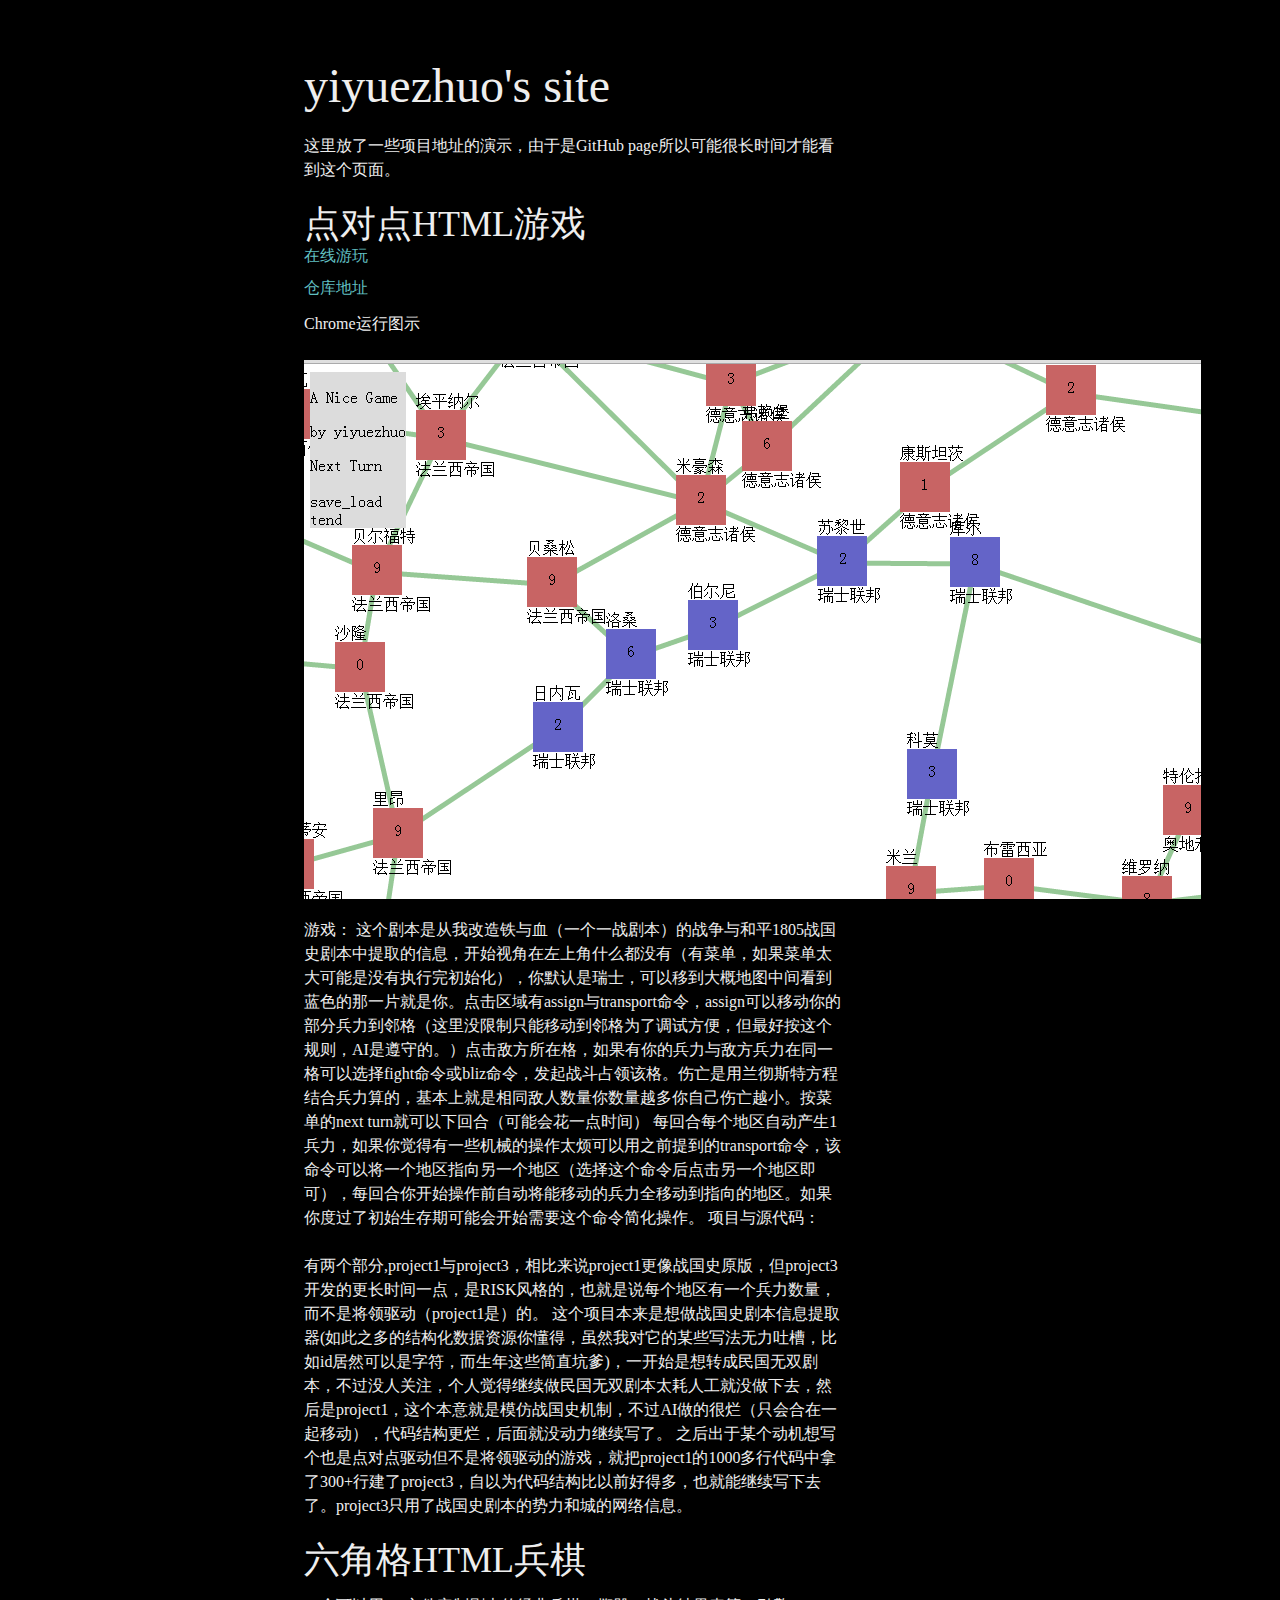
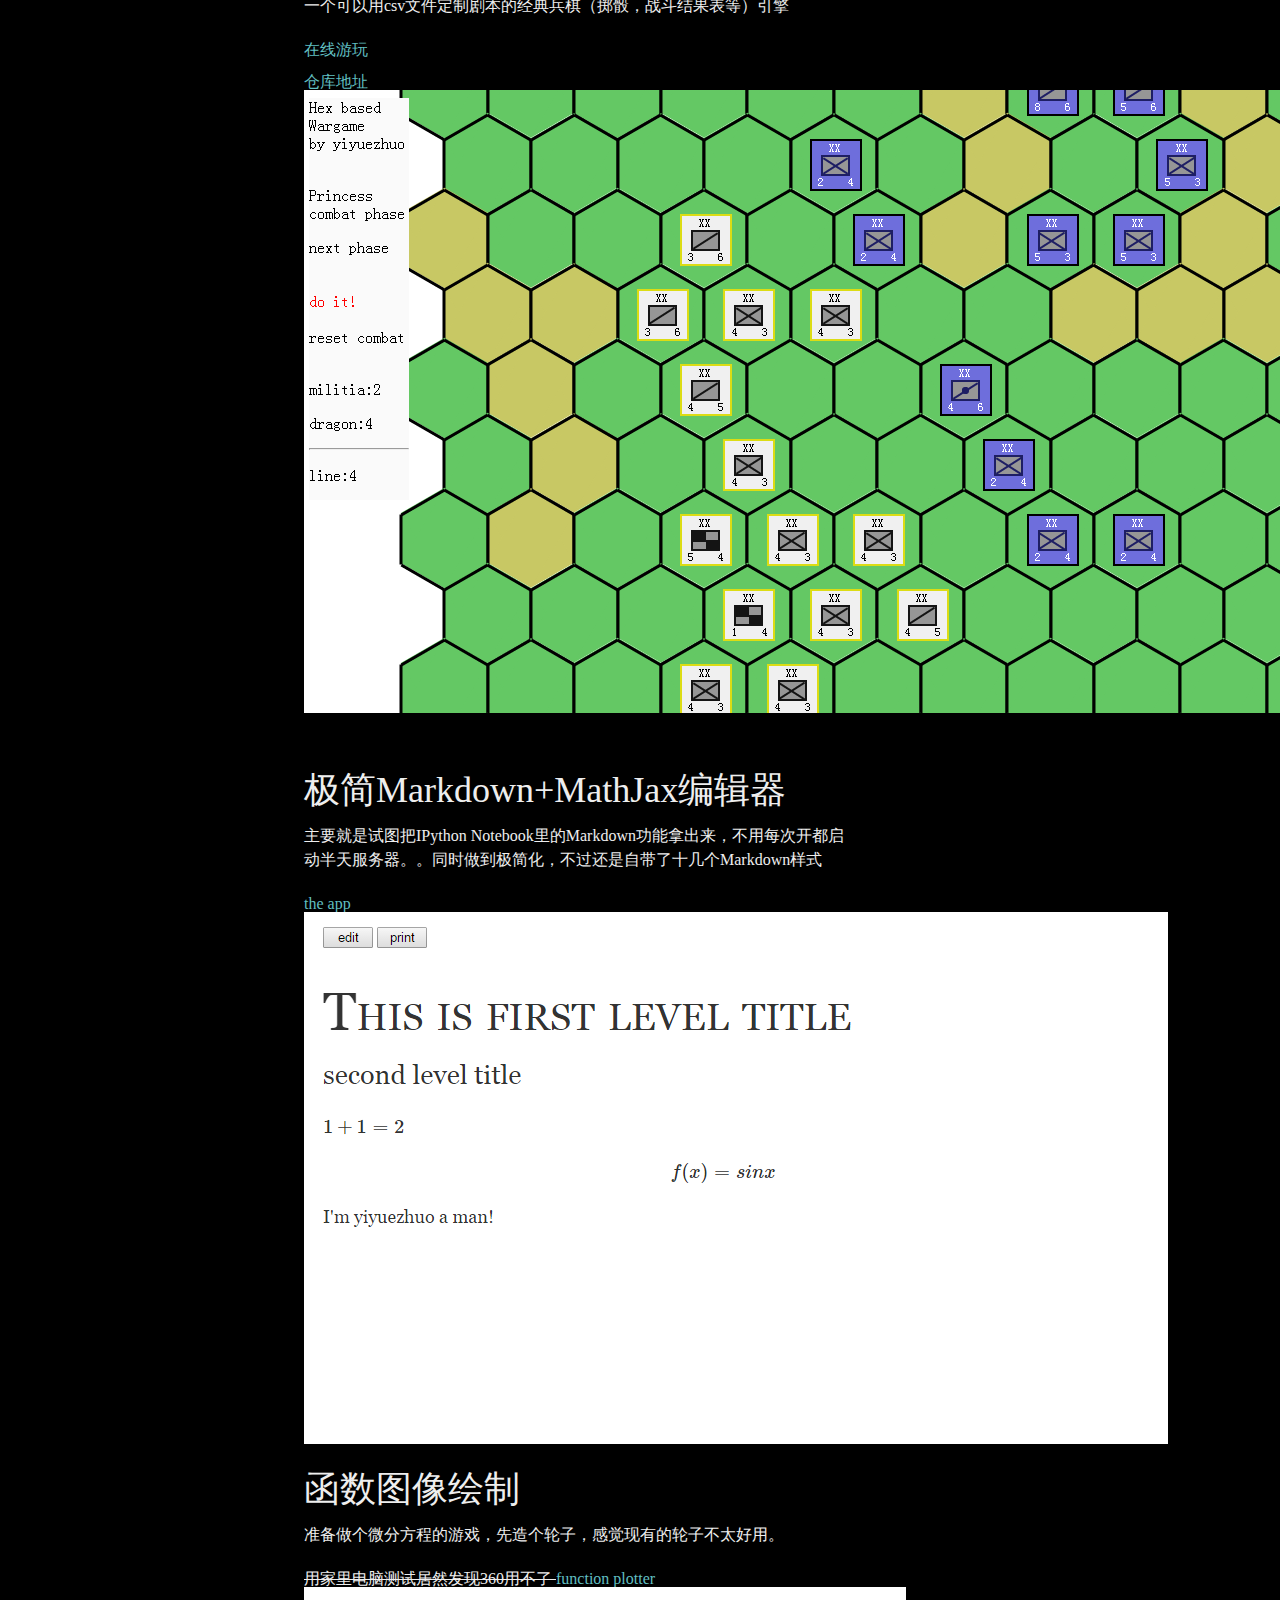
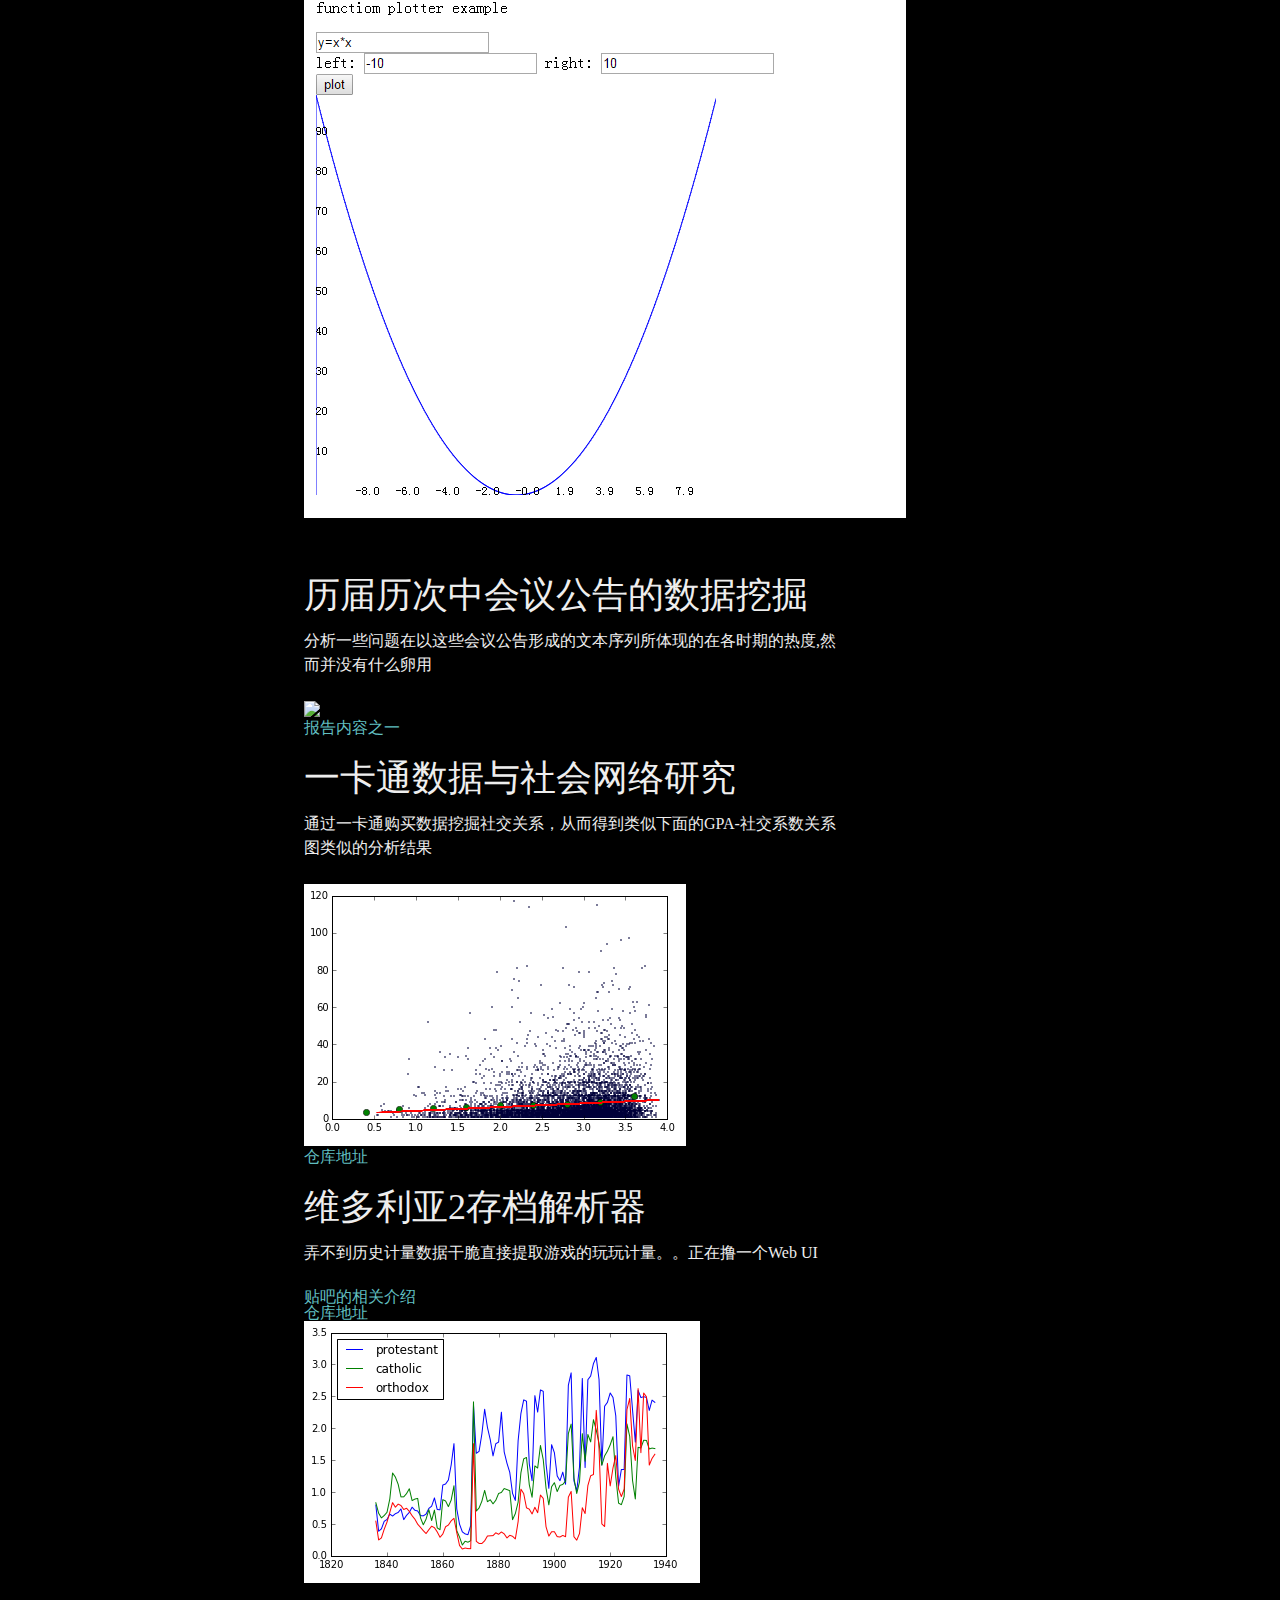
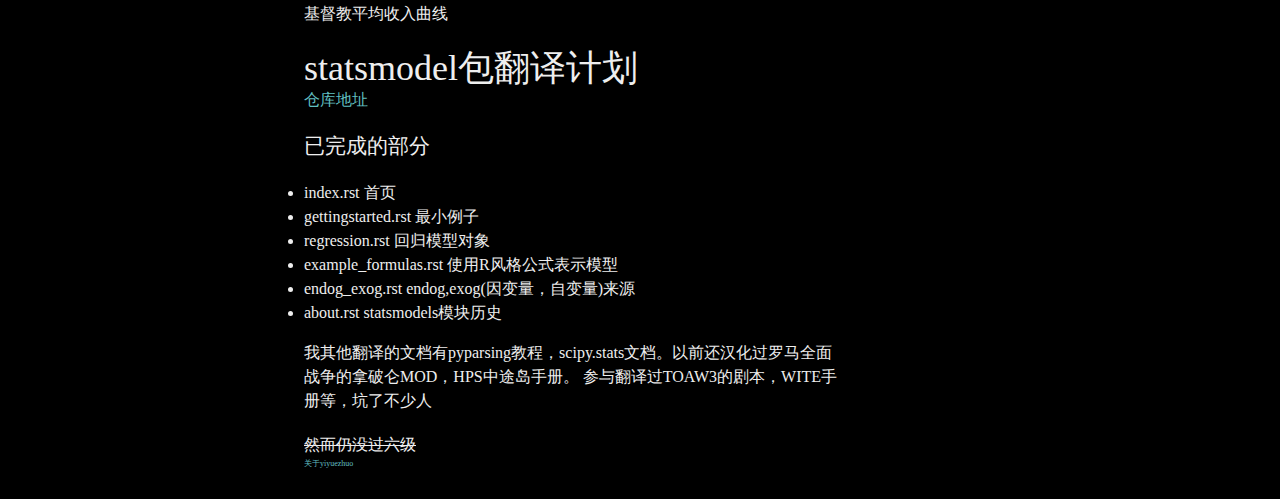
==== commit a130610c: "Update index.html" ====
--- a/index.html
+++ b/index.html
@@ -58,7 +58,7 @@
 <h2>statsmodel包翻译计划</h2>
 <a src="https://github.com/yiyuezhuo/statsmodels-tutorial-ch">仓库地址</a><br>
 <div>
-<h4>已完成</h4>
+<h4>已完成的部分</h4>
 <ul>
 <li>index.rst 首页</li>
 <li>gettingstarted.rst 最小例子</li>
@@ -68,7 +68,9 @@
 <li>about.rst statsmodels模块历史</li>
 </ul>
 </div>
-<p>我其他翻译的文档有pyparsing教程，scipy.stats文档。以前还汉化过罗马全面战争的拿破仑MOD，翻译过TOAW3的剧本，坑了不少人</p>
+<p>我其他翻译的文档有pyparsing教程，scipy.stats文档。以前还汉化过罗马全面战争的拿破仑MOD，HPS中途岛手册。
+参与翻译过TOAW3的剧本，WITE手册等，坑了不少人</p>
+<del>然而仍没过六级</del>
 </div>
 <div id="footer">
 <a href="blog/index.html" style="font-size:50%">关于yiyuezhuo</a>
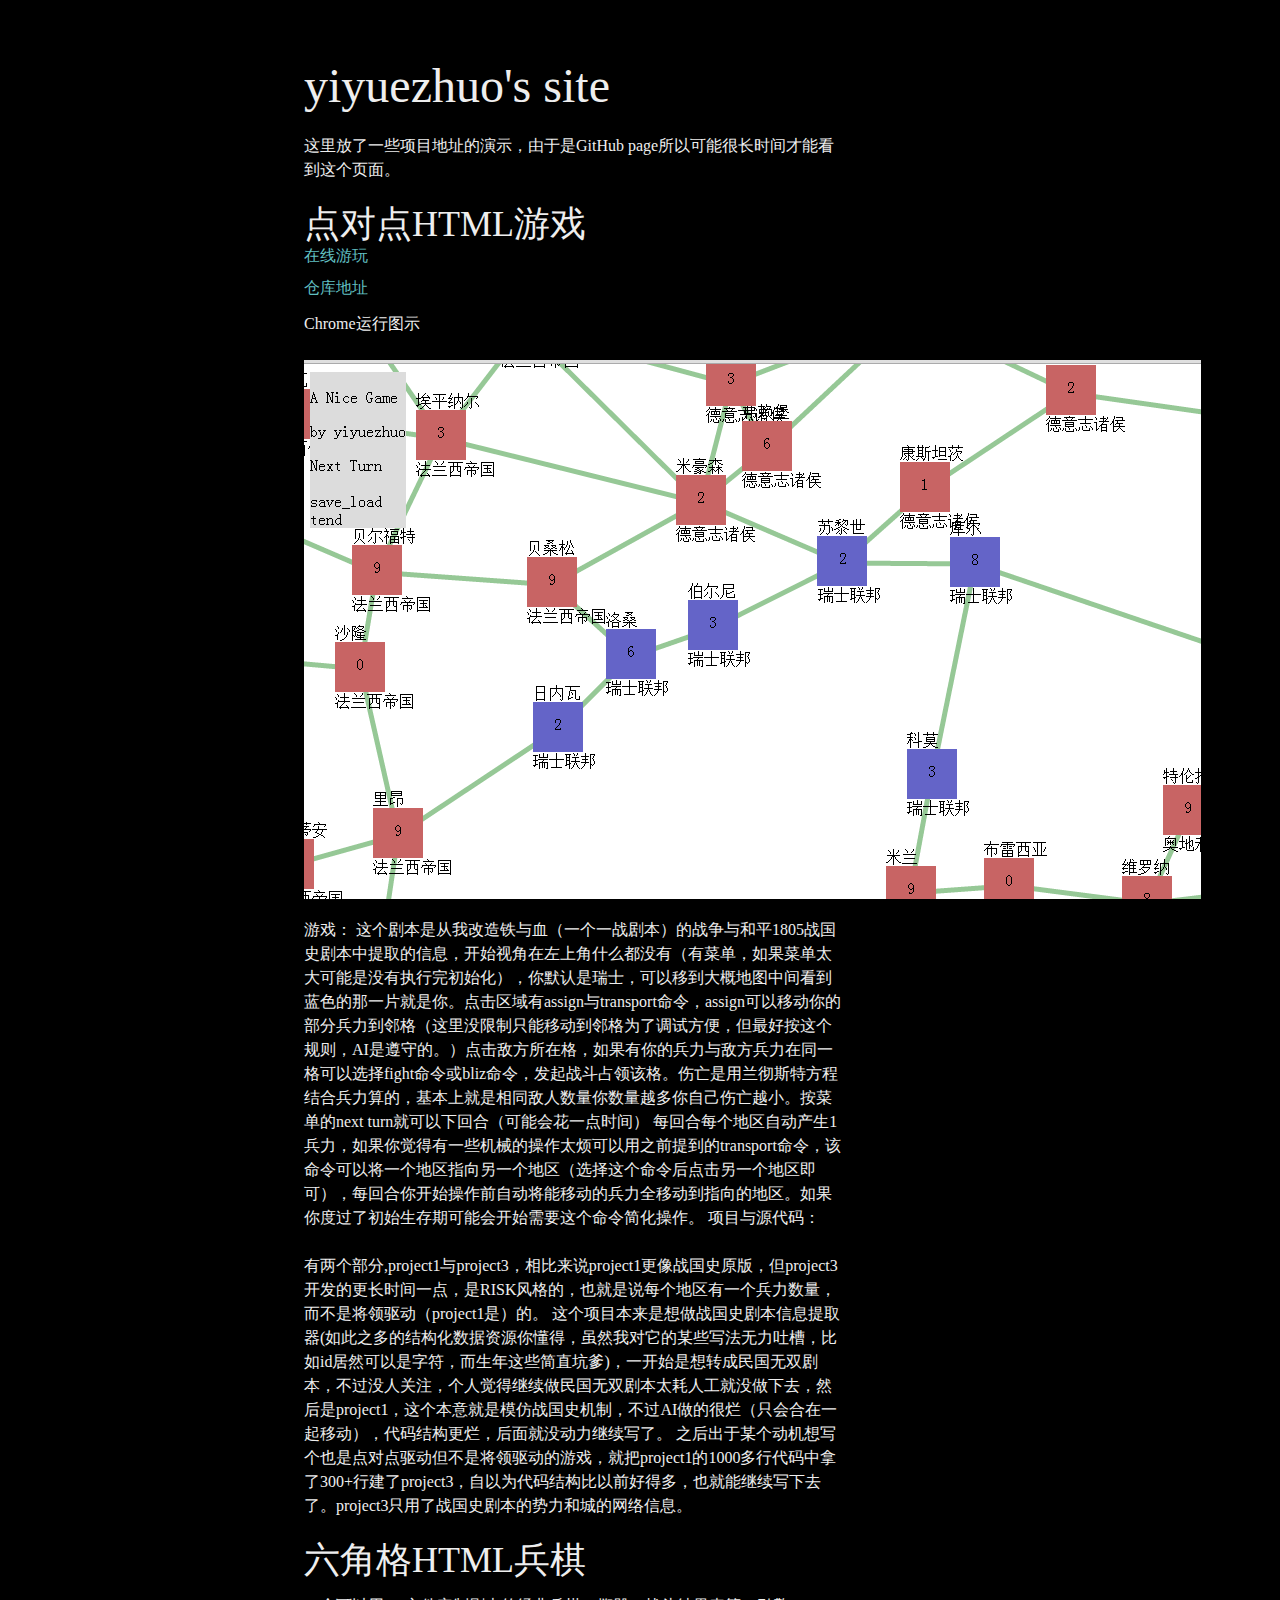
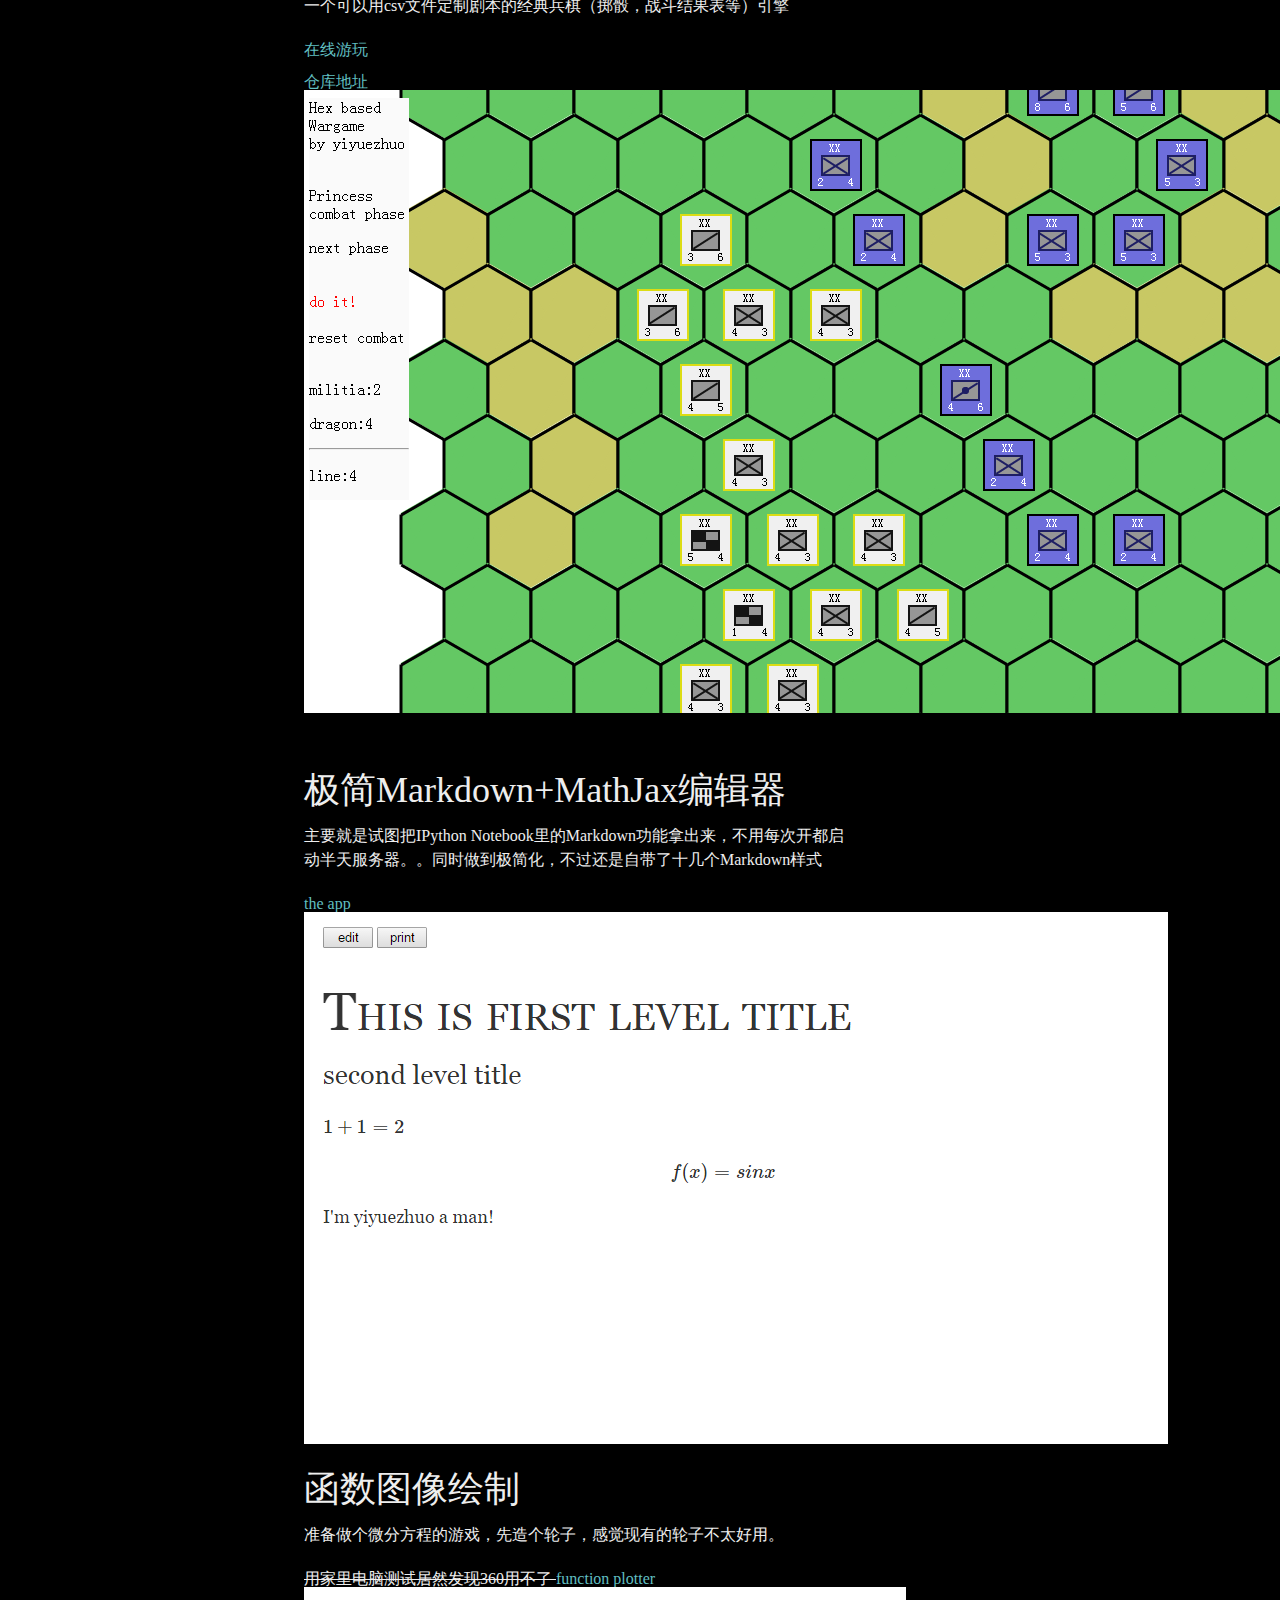
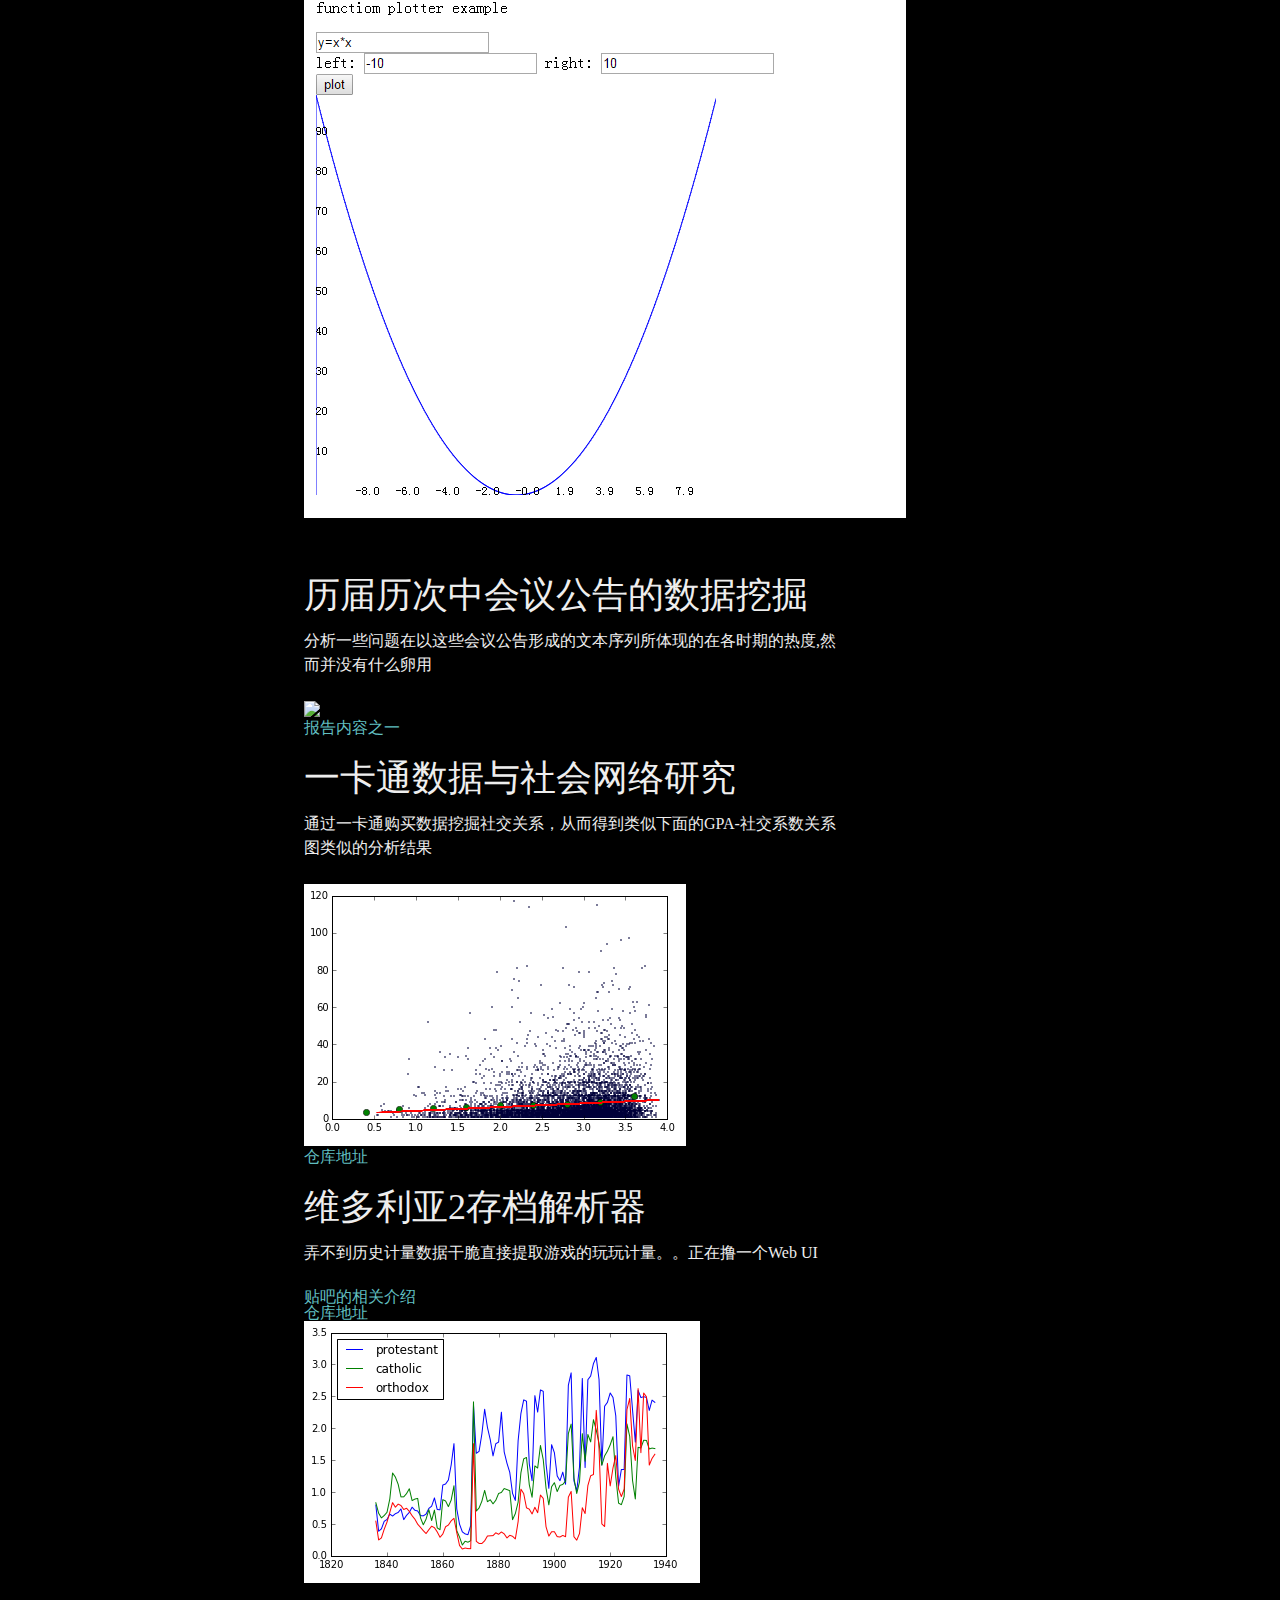
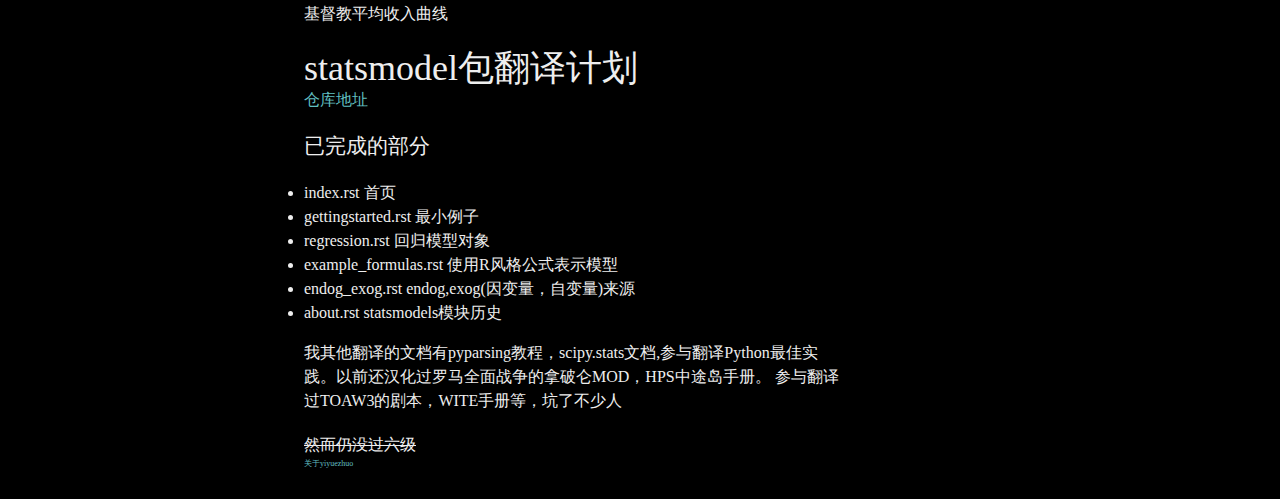
==== commit 0c6e5693: "..." ====
--- a/index.html
+++ b/index.html
@@ -27,7 +27,7 @@
 </p>
 <h2>六角格HTML兵棋</h2>
 <p>一个可以用csv文件定制剧本的经典兵棋（掷骰，战斗结果表等）引擎</p>
-<a href="games/project4/index.html">在线游玩</a><br><br>
+<a href="games/Hex-Wargame-JavaScript/index.html">在线游玩</a><br><br>
 <a href="https://github.com/yiyuezhuo/Hex-Wargame-JavaScript">仓库地址</a><br>
 <img src="static/preview.png"><br><br><br>
 <h2> 极简Markdown+MathJax编辑器 </h2>
@@ -68,7 +68,7 @@
 <li>about.rst statsmodels模块历史</li>
 </ul>
 </div>
-<p>我其他翻译的文档有pyparsing教程，scipy.stats文档。以前还汉化过罗马全面战争的拿破仑MOD，HPS中途岛手册。
+<p>我其他翻译的文档有pyparsing教程，scipy.stats文档,参与翻译Python最佳实践。以前还汉化过罗马全面战争的拿破仑MOD，HPS中途岛手册。
 参与翻译过TOAW3的剧本，WITE手册等，坑了不少人</p>
 <del>然而仍没过六级</del>
 </div>
